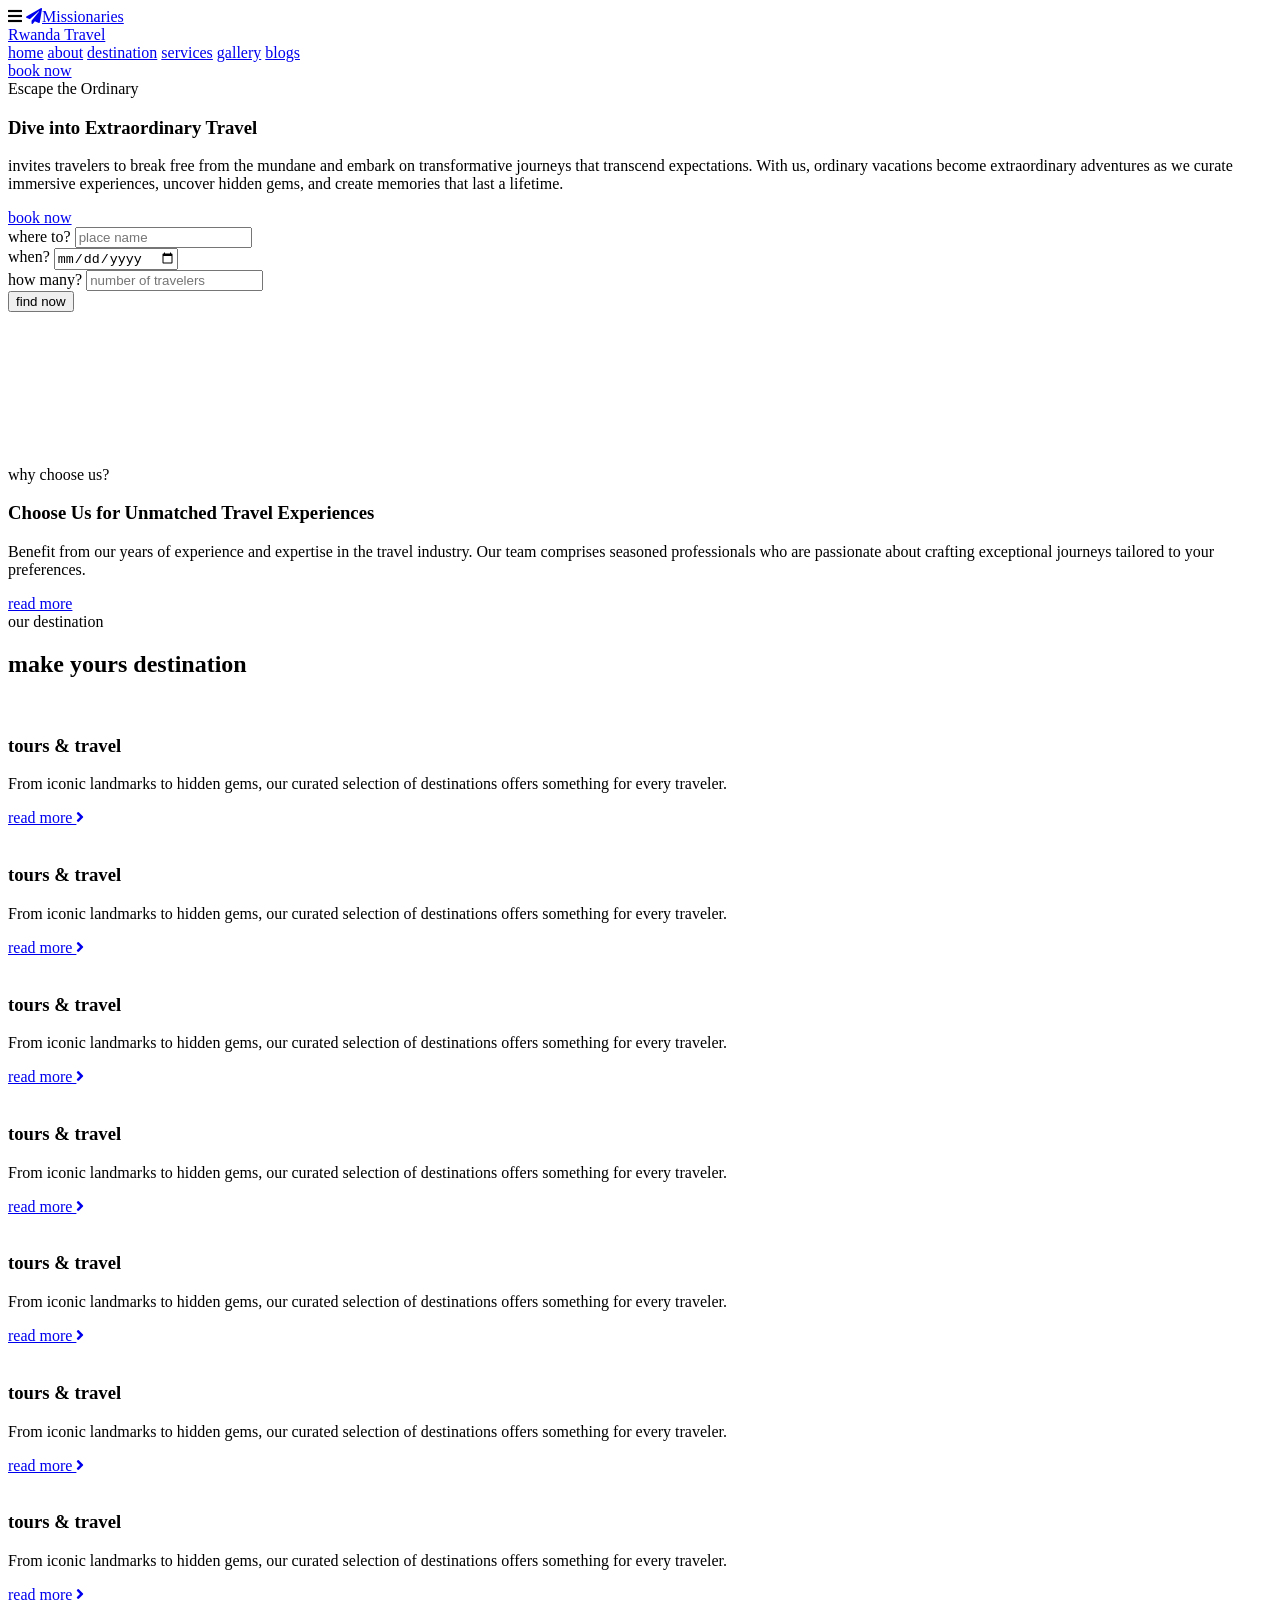
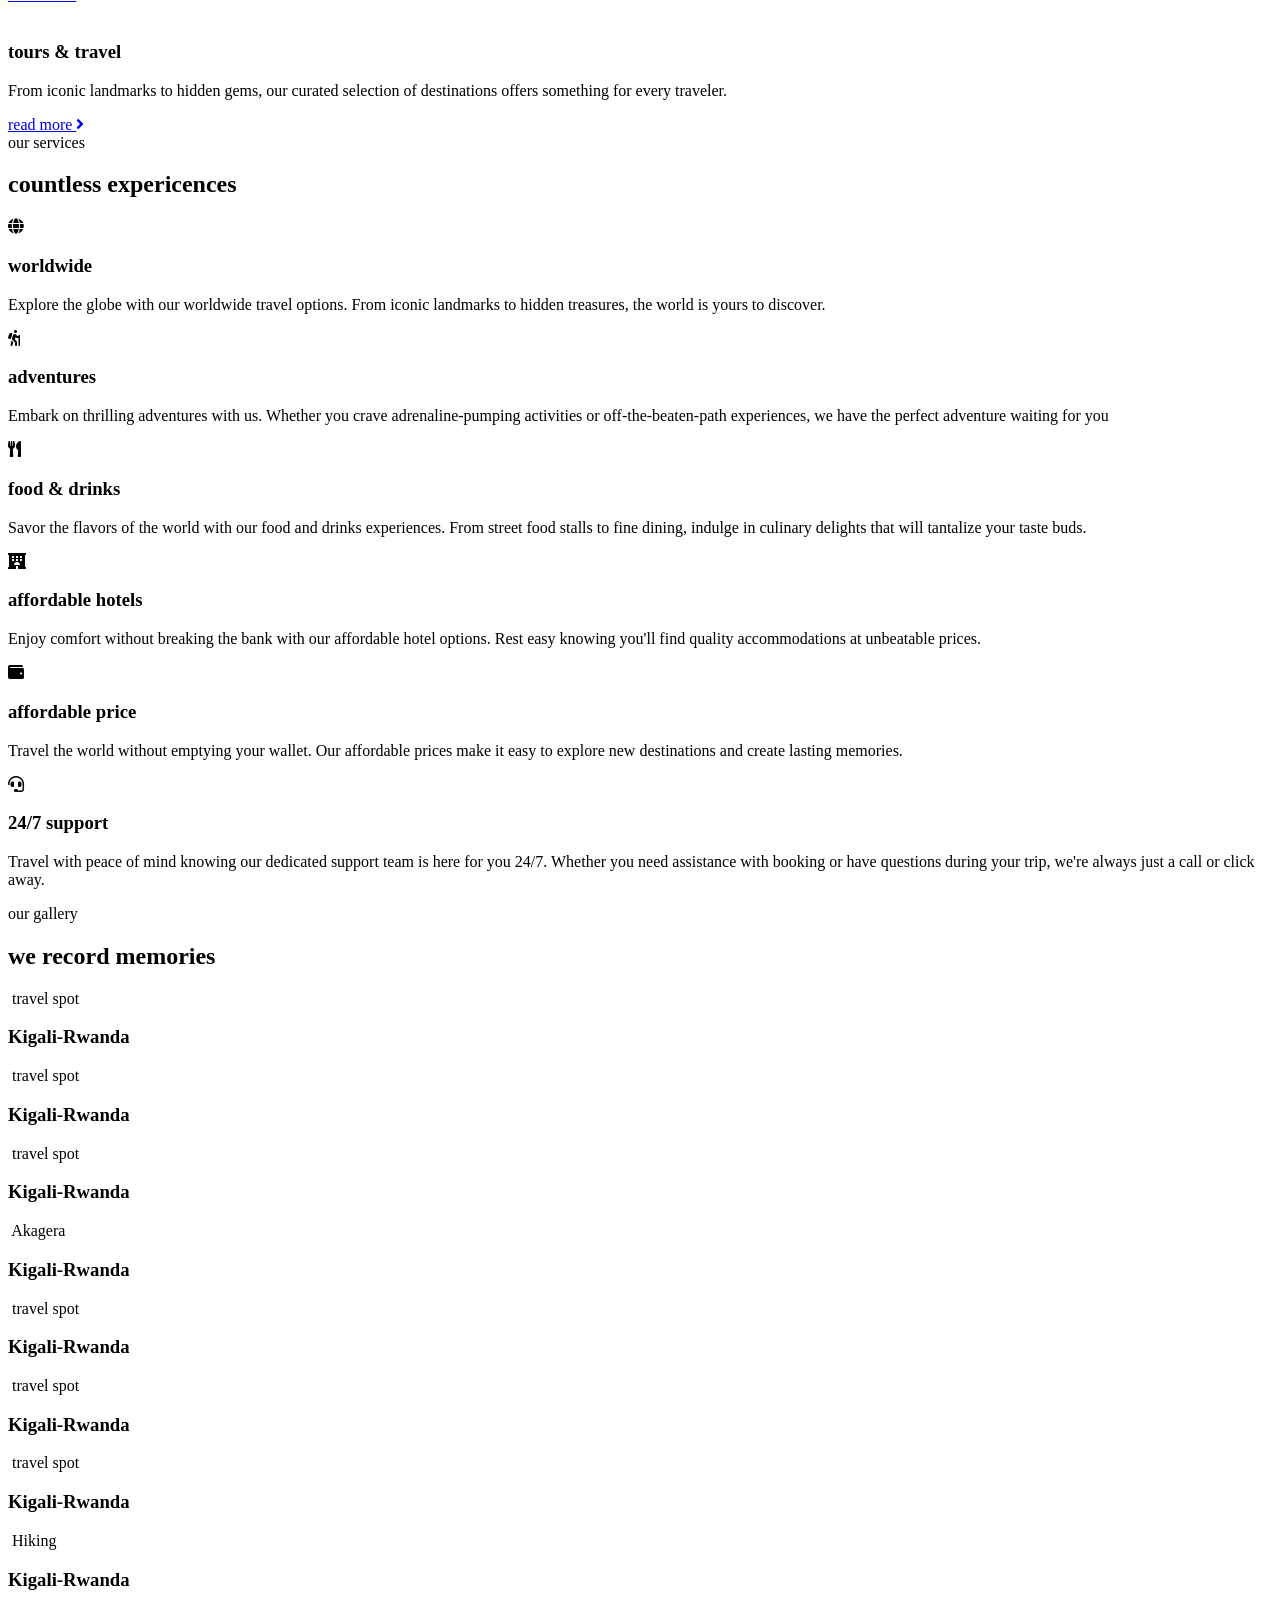
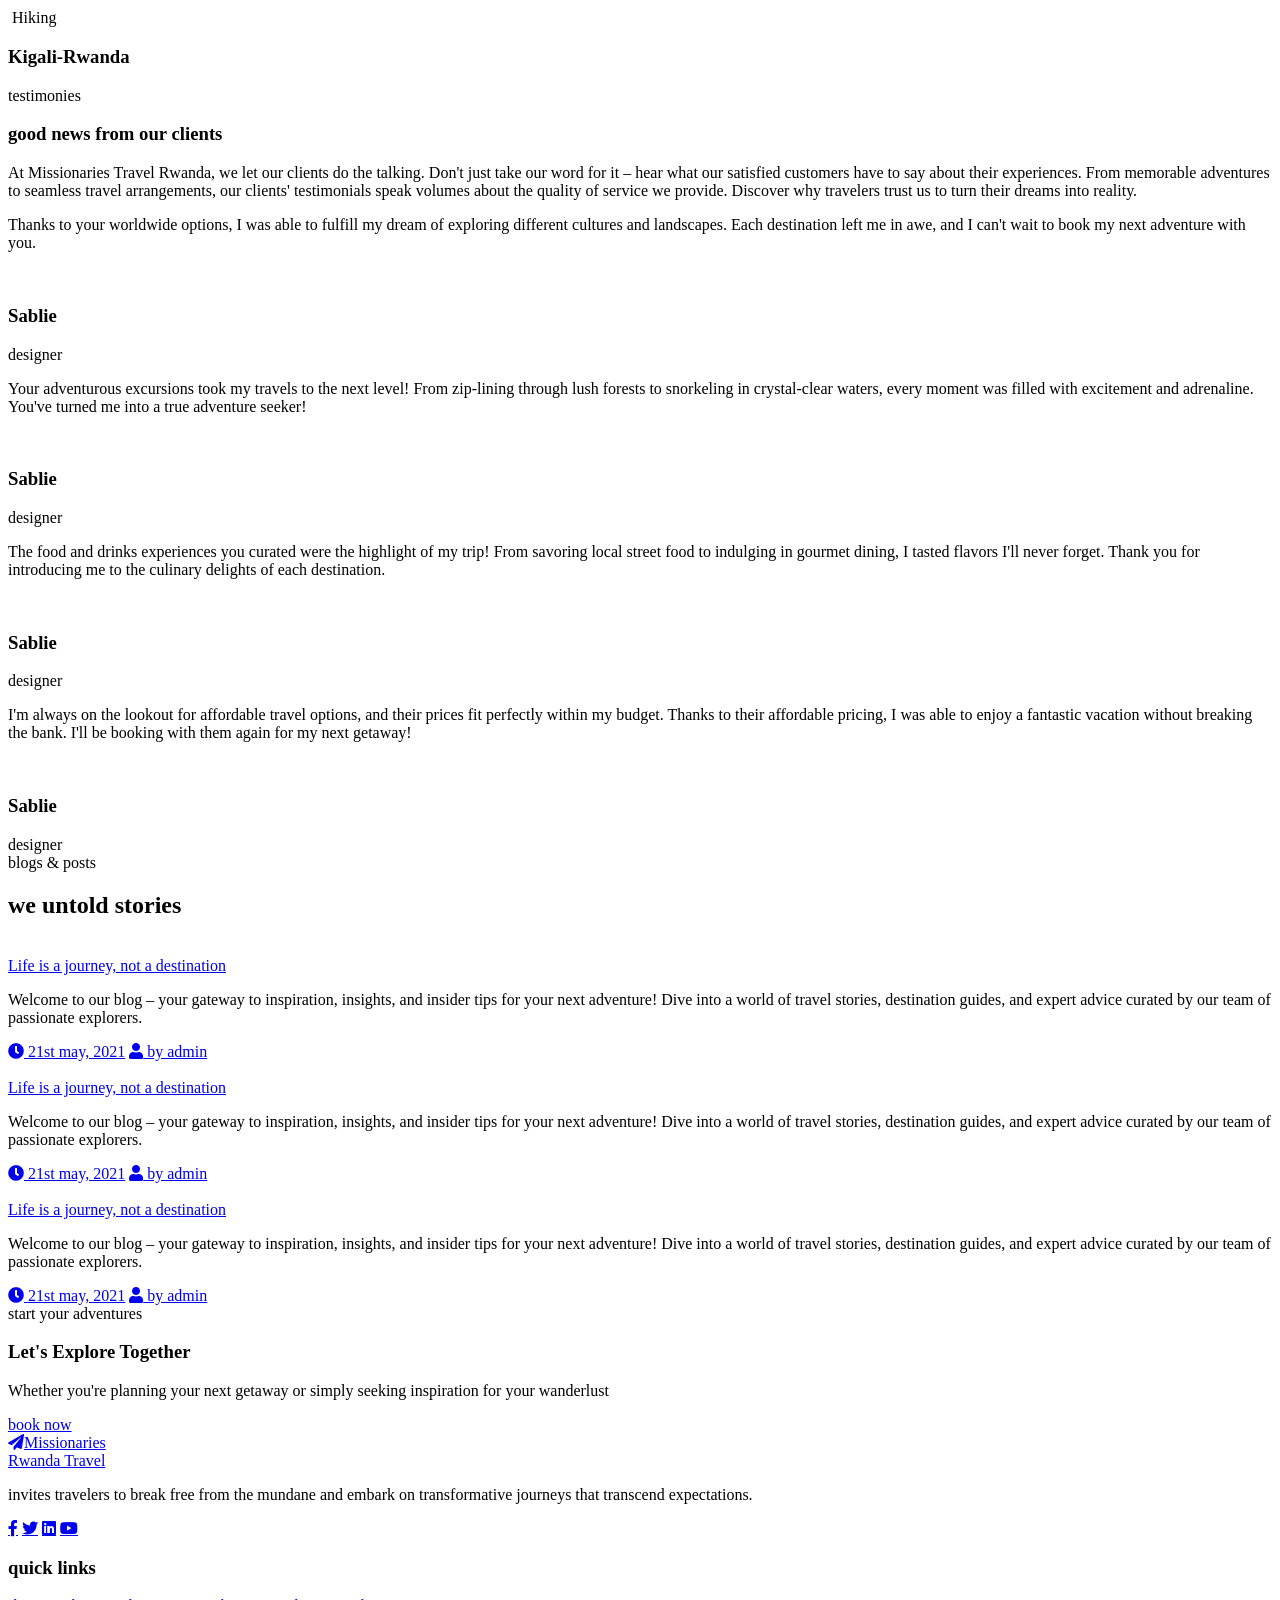
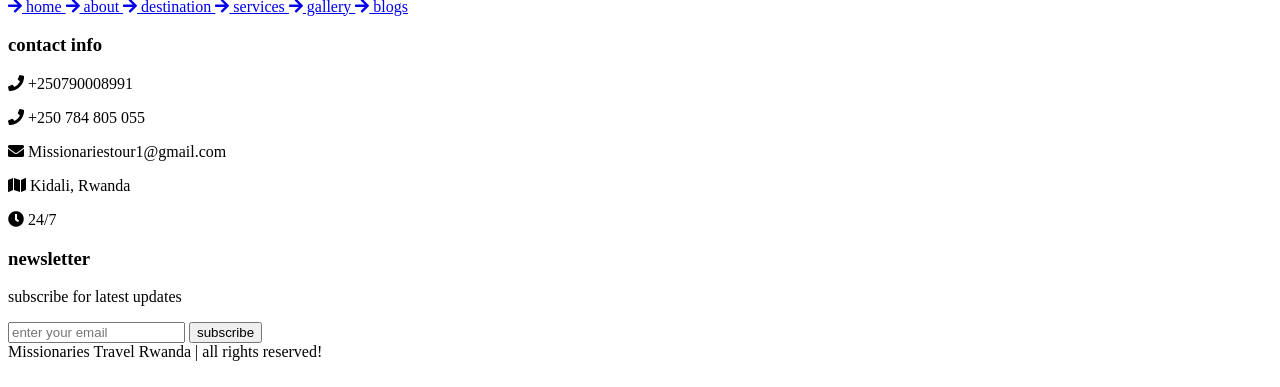
==== index.html @ 82dc8fea "Add files via upload" ====
<!DOCTYPE html>
<html lang="en">
<head>
    <meta charset="UTF-8">
    <meta http-equiv="X-UA-Compatible" content="IE=edge">
    <meta name="viewport" content="width=device-width, initial-scale=1.0">
    <title>Missionaries Travel Rwanda</title>

    <!-- font awesome cdn link  -->
    <link rel="stylesheet" href="https://cdnjs.cloudflare.com/ajax/libs/font-awesome/5.15.4/css/all.min.css">

    <!-- custom css file link  -->
    <link rel="stylesheet" href="css/style.css">

    <link rel="stylesheet" href="https://cdnjs.cloudflare.com/ajax/libs/aos/2.3.4/aos.css">

    <!-- custom js file link  -->
    <script src="js/script.js" defer></script>

</head>
<body>
    
<!-- header section starts  -->

<header class="header">

    <div id="menu-btn" class="fas fa-bars"></div>

    <a data-aos="zoom-in-left" data-aos-delay="150" href="#" class="logo"> <i class="fas fa-paper-plane"></i>Missionaries <br>  Rwanda Travel </br></a>

    <nav class="navbar">
        <a data-aos="zoom-in-left" data-aos-delay="300" href="#home">home</a>
        <a data-aos="zoom-in-left" data-aos-delay="450" href="#about">about</a>
        <a data-aos="zoom-in-left" data-aos-delay="600" href="#destination">destination</a>
        <a data-aos="zoom-in-left" data-aos-delay="750" href="#services">services</a>
        <a data-aos="zoom-in-left" data-aos-delay="900" href="#gallery">gallery</a>
        <a data-aos="zoom-in-left" data-aos-delay="1150" href="#blogs">blogs</a>
    </nav>

    <a data-aos="zoom-in-left" data-aos-delay="1300" href="#book-form" class="btn">book now</a>

</header>

<!-- header section ends -->

<!-- home section starts  -->

<section class="home" id="home">

    <div class="content">
        <span data-aos="fade-up" data-aos-delay="150">Escape the Ordinary</span>
        <h3 data-aos="fade-up" data-aos-delay="300">Dive into Extraordinary Travel</h3>
        <p data-aos="fade-up" data-aos-delay="450">invites travelers to break free from the mundane and embark on transformative journeys that transcend expectations. With us, ordinary vacations become extraordinary adventures as we curate immersive experiences, uncover hidden gems, and create memories that last a lifetime.</p>
        <a data-aos="fade-up" data-aos-delay="600" href="#" class="btn">book now</a>
    </div>

</section>

<!-- home section ends -->

<!-- booking form section starts  -->

<section class="book-form" id="book-form">

    <form action="">
        <div data-aos="zoom-in" data-aos-delay="150" class="inputBox">
            <span>where to?</span>
            <input type="text" placeholder="place name" value="">
        </div>
        <div data-aos="zoom-in" data-aos-delay="300" class="inputBox">
            <span>when?</span>
            <input type="date" value="">
        </div>
        <div data-aos="zoom-in" data-aos-delay="450" class="inputBox">
            <span>how many?</span>
            <input type="number" placeholder="number of travelers" value="">
        </div>
        <input data-aos="zoom-in" data-aos-delay="600" type="submit" value="find now" class="btn">
    </form>

</section>

<!-- booking form section ends -->

<!-- about section starts  -->

<section class="about" id="about">

    <div class="video-container" data-aos="fade-right" data-aos-delay="300">
        <video src="images/about-vid-1.mp4" muted autoplay loop class="video"></video>
        <div class="controls">
            <span class="control-btn" data-src="images/about-vid-1.mp4"></span>
            <span class="control-btn" data-src="images/about-vid-2.mp4"></span>
            <span class="control-btn" data-src="images/about-vid-3.mp4"></span>
        </div>
    </div>

    <div class="content" data-aos="fade-left" data-aos-delay="600">
        <span>why choose us?</span>
        <h3>Choose Us for Unmatched Travel Experiences</h3>
        <p>Benefit from our years of experience and expertise in the travel industry. Our team comprises seasoned professionals who are passionate about crafting exceptional journeys tailored to your preferences.</p>
        <a href="#" class="btn">read more</a>
    </div>

</section>

<!-- about section ends -->

<!-- destination section starts  -->

<section class="destination" id="destination">

    <div class="heading">
        <span>our destination</span>
        <h1>make yours destination</h1>
    </div>

    <div class="box-container">

        <div class="box" data-aos="fade-up" data-aos-delay="150">
            <div class="image">
                <img src="images/des-1.jpg" alt="">
            </div>
            <div class="content">
                <h3>tours & travel</h3>
                <p>From iconic landmarks to hidden gems, our curated selection of destinations offers something for every traveler.</p>
                <a href="#">read more <i class="fas fa-angle-right"></i></a>
            </div>
        </div>

        <div class="box" data-aos="fade-up" data-aos-delay="300">
            <div class="image">
                <img src="images/des-2.jpg" alt="">
            </div>
            <div class="content">
                <h3>tours & travel</h3>
                <p>From iconic landmarks to hidden gems, our curated selection of destinations offers something for every traveler.</p>
                <a href="#">read more <i class="fas fa-angle-right"></i></a>
            </div>
        </div>

        <div class="box" data-aos="fade-up" data-aos-delay="450">
            <div class="image">
                <img src="images/des-3.jpg" alt="">
            </div>
            <div class="content">
                <h3>tours & travel</h3>
                <p>From iconic landmarks to hidden gems, our curated selection of destinations offers something for every traveler.</p>
                <a href="#">read more <i class="fas fa-angle-right"></i></a>
            </div>
        </div>

        <div class="box" data-aos="fade-up" data-aos-delay="600">
            <div class="image">
                <img src="images/des-4.jpg" alt="">
            </div>
            <div class="content">
                <h3>tours & travel</h3>
                <p>From iconic landmarks to hidden gems, our curated selection of destinations offers something for every traveler.</p>
                <a href="#">read more <i class="fas fa-angle-right"></i></a>
            </div>
        </div>

        <div class="box" data-aos="fade-up" data-aos-delay="750">
            <div class="image">
                <img src="images/des-5.jpg" alt="">
            </div>
            <div class="content">
                <h3>tours & travel</h3>
                <p>From iconic landmarks to hidden gems, our curated selection of destinations offers something for every traveler.</p>
                <a href="#">read more <i class="fas fa-angle-right"></i></a>
            </div>
        </div>

        <div class="box" data-aos="fade-up" data-aos-delay="900">
            <div class="image">
                <img src="images/des-6.jpg" alt="">
            </div>
            <div class="content">
                <h3>tours & travel</h3>
                <p>From iconic landmarks to hidden gems, our curated selection of destinations offers something for every traveler.</p>
                <a href="#">read more <i class="fas fa-angle-right"></i></a>
            </div>
        </div>

        <div class="box" data-aos="fade-up" data-aos-delay="1150">
            <div class="image">
                <img src="images/des-7.jpg" alt="">
            </div>
            <div class="content">
                <h3>tours & travel</h3>
                <p>From iconic landmarks to hidden gems, our curated selection of destinations offers something for every traveler.</p>
                <a href="#">read more <i class="fas fa-angle-right"></i></a>
            </div>
        </div>

        <div class="box" data-aos="fade-up" data-aos-delay="1300">
            <div class="image">
                <img src="images/des-8.jpg" alt="">
            </div>
            <div class="content">
                <h3>tours & travel</h3>
                <p>From iconic landmarks to hidden gems, our curated selection of destinations offers something for every traveler.</p>
                <a href="#">read more <i class="fas fa-angle-right"></i></a>
            </div>
        </div>

    </div>

</section>

<!-- destination section ends -->

<!-- services section starts  -->

<section class="services" id="services">

    <div class="heading">
        <span>our services</span>
        <h1>countless expericences</h1>
    </div>

    <div class="box-container">

        <div class="box" data-aos="zoom-in-up" data-aos-delay="150">
            <i class="fas fa-globe"></i>
            <h3>worldwide</h3>
            <p>Explore the globe with our worldwide travel options. From iconic landmarks to hidden treasures, the world is yours to discover.</p>
        </div>

        <div class="box" data-aos="zoom-in-up" data-aos-delay="300">
            <i class="fas fa-hiking"></i>
            <h3>adventures</h3>
            <p>Embark on thrilling adventures with us. Whether you crave adrenaline-pumping activities or off-the-beaten-path experiences, we have the perfect adventure waiting for you</p>
        </div>

        <div class="box" data-aos="zoom-in-up" data-aos-delay="450">
            <i class="fas fa-utensils"></i>
            <h3>food & drinks</h3>
            <p>Savor the flavors of the world with our food and drinks experiences. From street food stalls to fine dining, indulge in culinary delights that will tantalize your taste buds.</p>
        </div>

        <div class="box" data-aos="zoom-in-up" data-aos-delay="600">
            <i class="fas fa-hotel"></i>
            <h3>affordable hotels</h3>
            <p>Enjoy comfort without breaking the bank with our affordable hotel options. Rest easy knowing you'll find quality accommodations at unbeatable prices.</p>
        </div>

        <div class="box" data-aos="zoom-in-up" data-aos-delay="750">
            <i class="fas fa-wallet"></i>
            <h3>affordable price</h3>
            <p>Travel the world without emptying your wallet. Our affordable prices make it easy to explore new destinations and create lasting memories.</p>
        </div>

        <div class="box" data-aos="zoom-in-up" data-aos-delay="900">
            <i class="fas fa-headset"></i>
            <h3>24/7 support</h3>
            <p>Travel with peace of mind knowing our dedicated support team is here for you 24/7. Whether you need assistance with booking or have questions during your trip, we're always just a call or click away.</p>
        </div>

    </div>

</section>

<!-- services section ends -->

<!-- gallery section starts  -->

<section class="gallery" id="gallery">

    <div class="heading">
        <span>our gallery</span>
        <h1>we record memories</h1>
    </div>
    
    <div class="box-container">

        <div class="box" data-aos="zoom-in-up" data-aos-delay="150">
            <img src="images/gallery-img-1.jpg" alt="">
            <span>travel spot</span>
            <h3>Kigali-Rwanda</h3>
        </div>

        <div class="box" data-aos="zoom-in-up" data-aos-delay="300">
            <img src="images/gallery-img-2.jpg" alt="">
            <span>travel spot</span>
            <h3>Kigali-Rwanda</h3>
        </div>

        <div class="box" data-aos="zoom-in-up" data-aos-delay="450">
            <img src="images/gallery-img-3.jpg" alt="">
            <span>travel spot</span>
            <h3>Kigali-Rwanda</h3>
        </div>

        <div class="box" data-aos="zoom-in-up" data-aos-delay="150">
            <img src="images/gallery-img-4.jpg" alt="">
            <span>Akagera</span>
            <h3>Kigali-Rwanda</h3>
        </div>

        <div class="box" data-aos="zoom-in-up" data-aos-delay="300">
            <img src="images/gallery-img-5.jpg" alt="">
            <span>travel spot</span>
            <h3>Kigali-Rwanda</h3>
        </div>

        <div class="box" data-aos="zoom-in-up" data-aos-delay="450">
            <img src="images/gallery-img-6.jpg" alt="">
            <span>travel spot</span>
            <h3>Kigali-Rwanda</h3>
        </div>

        <div class="box" data-aos="zoom-in-up" data-aos-delay="150">
            <img src="images/gallery-img-7.jpg" alt="">
            <span>travel spot</span>
            <h3>Kigali-Rwanda</h3>
        </div>

        <div class="box" data-aos="zoom-in-up" data-aos-delay="300">
            <img src="images/gallery-img-8.jpg" alt="">
            <span>Hiking</span>
            <h3>Kigali-Rwanda</h3>
        </div>

        <div class="box" data-aos="zoom-in-up" data-aos-delay="450">
            <img src="images/gallery-img-9.jpg" alt="">
            <span>Hiking</span>
            <h3>Kigali-Rwanda</h3>
        </div>

    </div>

</section>

<!-- gallery section ends -->

<!-- review section starts  -->

<section class="review">

    <div class="content" data-aos="fade-right" data-aos-delay="300">
        <span>testimonies</span>
        <h3>good news from our clients</h3>
        <p>At Missionaries Travel Rwanda, we let our clients do the talking. Don't just take our word for it – hear what our satisfied customers have to say about their experiences. From memorable adventures to seamless travel arrangements, our clients' testimonials speak volumes about the quality of service we provide. Discover why travelers trust us to turn their dreams into reality.</p>
    </div>

    <div class="box-container" data-aos="fade-left" data-aos-delay="600">

        <div class="box">
            <p>Thanks to your worldwide options, I was able to fulfill my dream of exploring different cultures and landscapes. Each destination left me in awe, and I can't wait to book my next adventure with you.</p>
            <div class="user">
                <img src="images/pic-1.png" alt="">
                <div class="info">
                    <h3>Sablie</h3>
                    <span>designer</span>
                </div>
            </div>
        </div>
        <div class="box">
            <p>Your adventurous excursions took my travels to the next level! From zip-lining through lush forests to snorkeling in crystal-clear waters, every moment was filled with excitement and adrenaline. You've turned me into a true adventure seeker!</p>
            <div class="user">
                <img src="images/pic-2.png" alt="">
                <div class="info">
                    <h3>Sablie</h3>
                    <span>designer</span>
                </div>
            </div>
        </div>
        <div class="box">
            <p>The food and drinks experiences you curated were the highlight of my trip! From savoring local street food to indulging in gourmet dining, I tasted flavors I'll never forget. Thank you for introducing me to the culinary delights of each destination.</p>
            <div class="user">
                <img src="images/pic-3.png" alt="">
                <div class="info">
                    <h3>Sablie</h3>
                    <span>designer</span>
                </div>
            </div>
        </div>
        <div class="box">
            <p>I'm always on the lookout for affordable travel options, and their prices fit perfectly within my budget. Thanks to their affordable pricing, I was able to enjoy a fantastic vacation without breaking the bank. I'll be booking with them again for my next getaway!</p>
            <div class="user">
                <img src="images/pic-4.png" alt="">
                <div class="info">
                    <h3>Sablie</h3>
                    <span>designer</span>
                </div>
            </div>
        </div>

    </div>

</section>

<!-- review section ends -->

<!-- blogs section starts  -->

<section class="blogs" id="blogs">

    <div class="heading">
        <span>blogs & posts</span>
        <h1>we untold stories</h1>
    </div>

    <div class="box-container">

        <div class="box" data-aos="fade-up" data-aos-delay="150">
            <div class="image">
                <img src="images/blog-1.jpg" alt="">
            </div>
            <div class="content">
                <a href="#" class="link">Life is a journey, not a destination</a>
                <p>Welcome to our blog – your gateway to inspiration, insights, and insider tips for your next adventure! Dive into a world of travel stories, destination guides, and expert advice curated by our team of passionate explorers.</p>
                <div class="icon">
                    <a href="#"><i class="fas fa-clock"></i> 21st may, 2021</a>
                    <a href="#"><i class="fas fa-user"></i> by admin</a>
                </div>
            </div>
        </div>

        <div class="box" data-aos="fade-up" data-aos-delay="300">
            <div class="image">
                <img src="images/blog-2.jpg" alt="">
            </div>
            <div class="content">
                <a href="#" class="link">Life is a journey, not a destination</a>
                <p>Welcome to our blog – your gateway to inspiration, insights, and insider tips for your next adventure! Dive into a world of travel stories, destination guides, and expert advice curated by our team of passionate explorers.</p>
                <div class="icon">
                    <a href="#"><i class="fas fa-clock"></i> 21st may, 2021</a>
                    <a href="#"><i class="fas fa-user"></i> by admin</a>
                </div>
            </div>
        </div>

        <div class="box" data-aos="fade-up" data-aos-delay="450">
            <div class="image">
                <img src="images/blog-3.jpg" alt="">
            </div>
            <div class="content">
                <a href="#" class="link">Life is a journey, not a destination</a>
                <p>Welcome to our blog – your gateway to inspiration, insights, and insider tips for your next adventure! Dive into a world of travel stories, destination guides, and expert advice curated by our team of passionate explorers.</p>
                <div class="icon">
                    <a href="#"><i class="fas fa-clock"></i> 21st may, 2021</a>
                    <a href="#"><i class="fas fa-user"></i> by admin</a>
                </div>
            </div>
        </div>

    </div>

</section>

<!-- blogs section ends -->

<!-- banner section starts  -->

<div class="banner">

    <div class="content" data-aos="zoom-in-up" data-aos-delay="300">
        <span>start your adventures</span>
        <h3>Let's Explore Together</h3>
        <p>Whether you're planning your next getaway or simply seeking inspiration for your wanderlust</p>
        <a href="#book-form" class="btn">book now</a>
    </div>

</div>

<!-- banner section ends -->

<!-- footer section starts  -->

<section class="footer">

    <div class="box-container">

        <div class="box" data-aos="fade-up" data-aos-delay="150">
            
            <a href="index.html" class="logo"> <i class="fas fa-paper-plane"></i>Missionaries <br>  Rwanda Travel </br> </a>
            <p>invites travelers to break free from the mundane and embark on transformative journeys that transcend expectations.</p>
            <div class="share">
                <a href="https://www.facebook.com/FreeWebsiteCode/" class="fab fa-facebook-f"></a>
                <a href="https://twitter.com/freewebsitecode" class="fab fa-twitter"></a>
                <a href="https://www.linkedin.com/in/freewebsitecode/" class="fab fa-linkedin"></a>
                <a href="https://www.youtube.com/FreeWebsiteCode/videos" class="fab fa-youtube"></a>
            </div>
        </div>

        <div class="box" data-aos="fade-up" data-aos-delay="300">
            <h3>quick links</h3>
            <a href="#home" class="links"> <i class="fas fa-arrow-right"></i> home </a>
            <a href="#about" class="links"> <i class="fas fa-arrow-right"></i> about </a>
            <a href="#destination" class="links"> <i class="fas fa-arrow-right"></i> destination </a>
            <a href="#services" class="links"> <i class="fas fa-arrow-right"></i> services </a>
            <a href="#gallery" class="links"> <i class="fas fa-arrow-right"></i> gallery </a>
            <a href="#blogs" class="links"> <i class="fas fa-arrow-right"></i> blogs </a>
        </div>

        <div class="box" data-aos="fade-up" data-aos-delay="450">
            <h3>contact info</h3>
            <p> <i class="fas fa-phone"></i> +250790008991 </p>
            <p> <i class="fas fa-phone"></i> +250 784 805 055 </p>
            <p> <i class="fas fa-envelope"></i>  Missionariestour1@gmail.com </p>
            <p> <i class="fas fa-map"></i> Kidali, Rwanda  </p>
            <p> <i class="fas fa-clock"></i> 24/7  </p>
        </div>

        <div class="box" data-aos="fade-up" data-aos-delay="600">
            <h3>newsletter</h3>
            <p>subscribe for latest updates</p>
            <form action="">
                <input type="email" name="" placeholder="enter your email" class="email" id="">
                <input type="submit" value="subscribe" class="btn">
            </form>
        </div>

    </div>

</section>

<div class="credit">Missionaries Travel Rwanda</a></span> | all rights reserved! <br><br></div>

<!-- footer section ends -->



<script src="https://cdnjs.cloudflare.com/ajax/libs/aos/2.3.4/aos.js"></script>

<script>

    AOS.init({
        duration: 800,
        offset:150,
    });

</script>

</body>
</html>
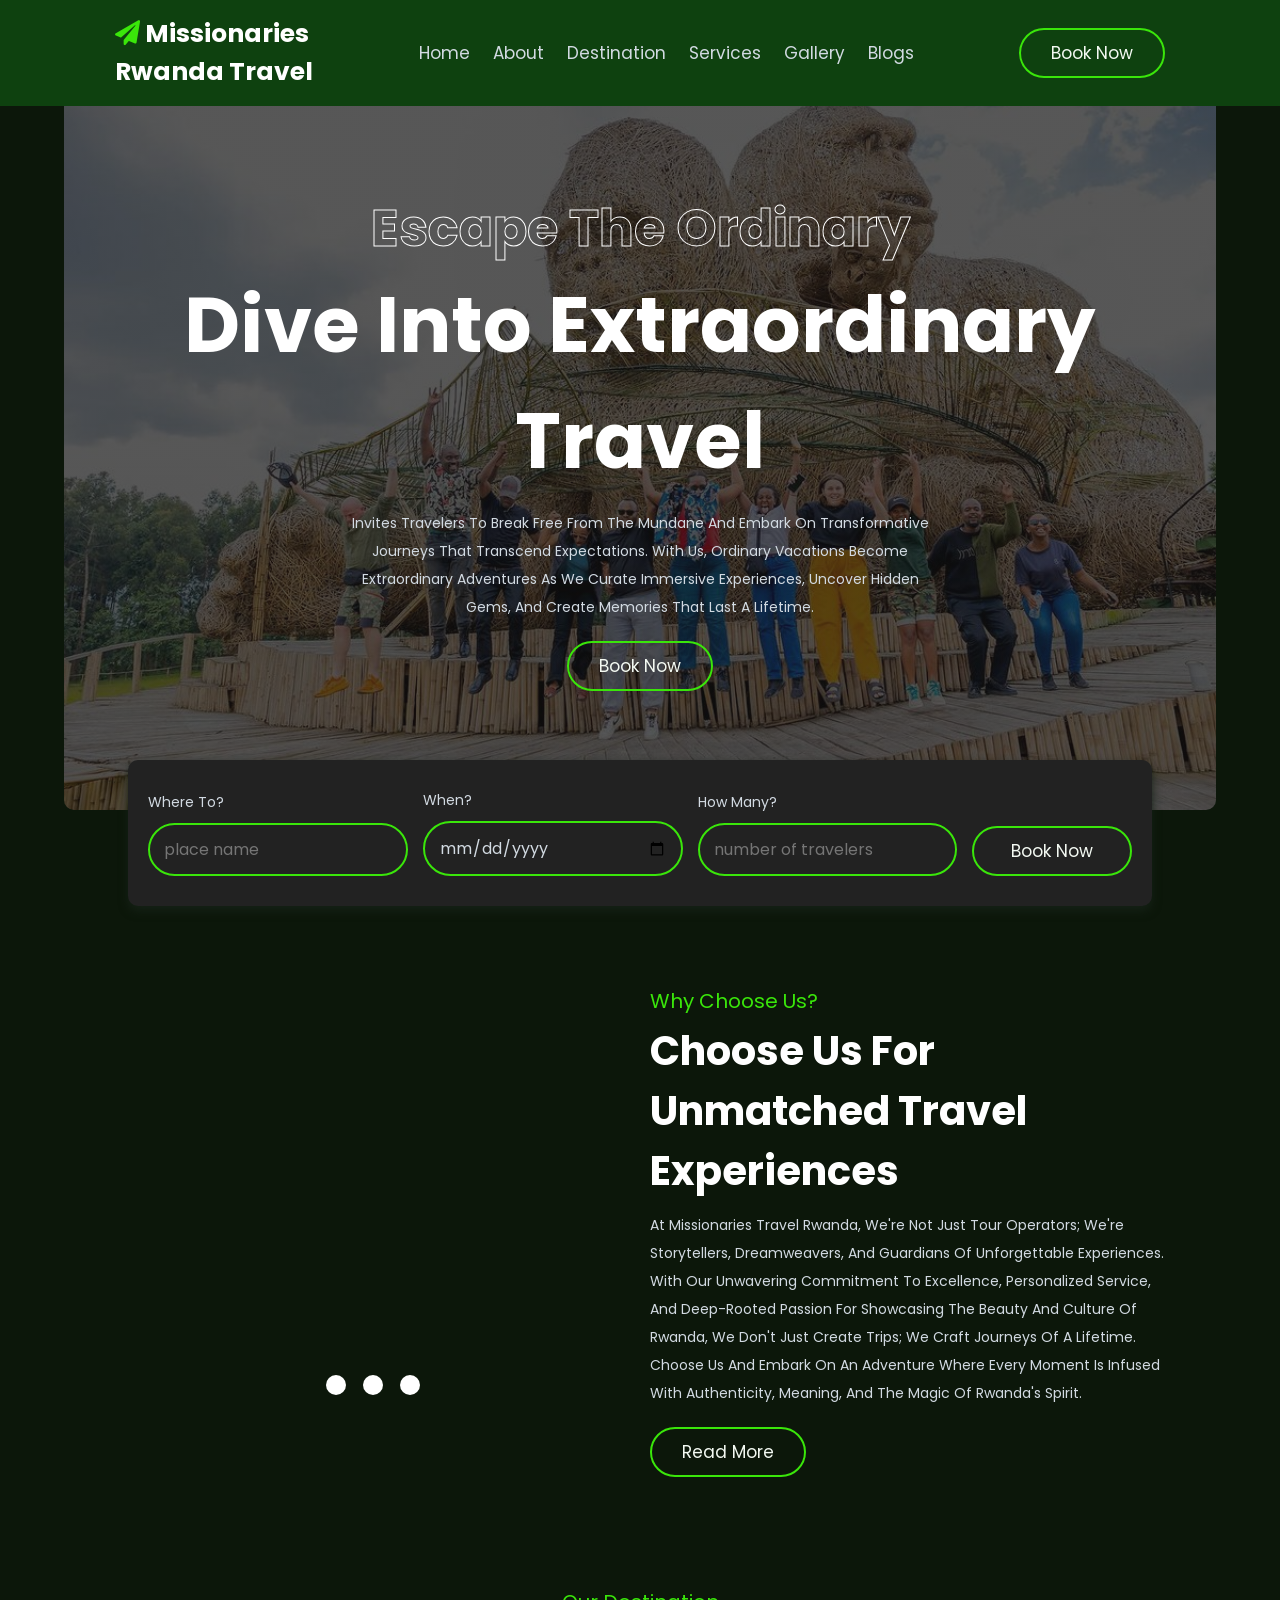
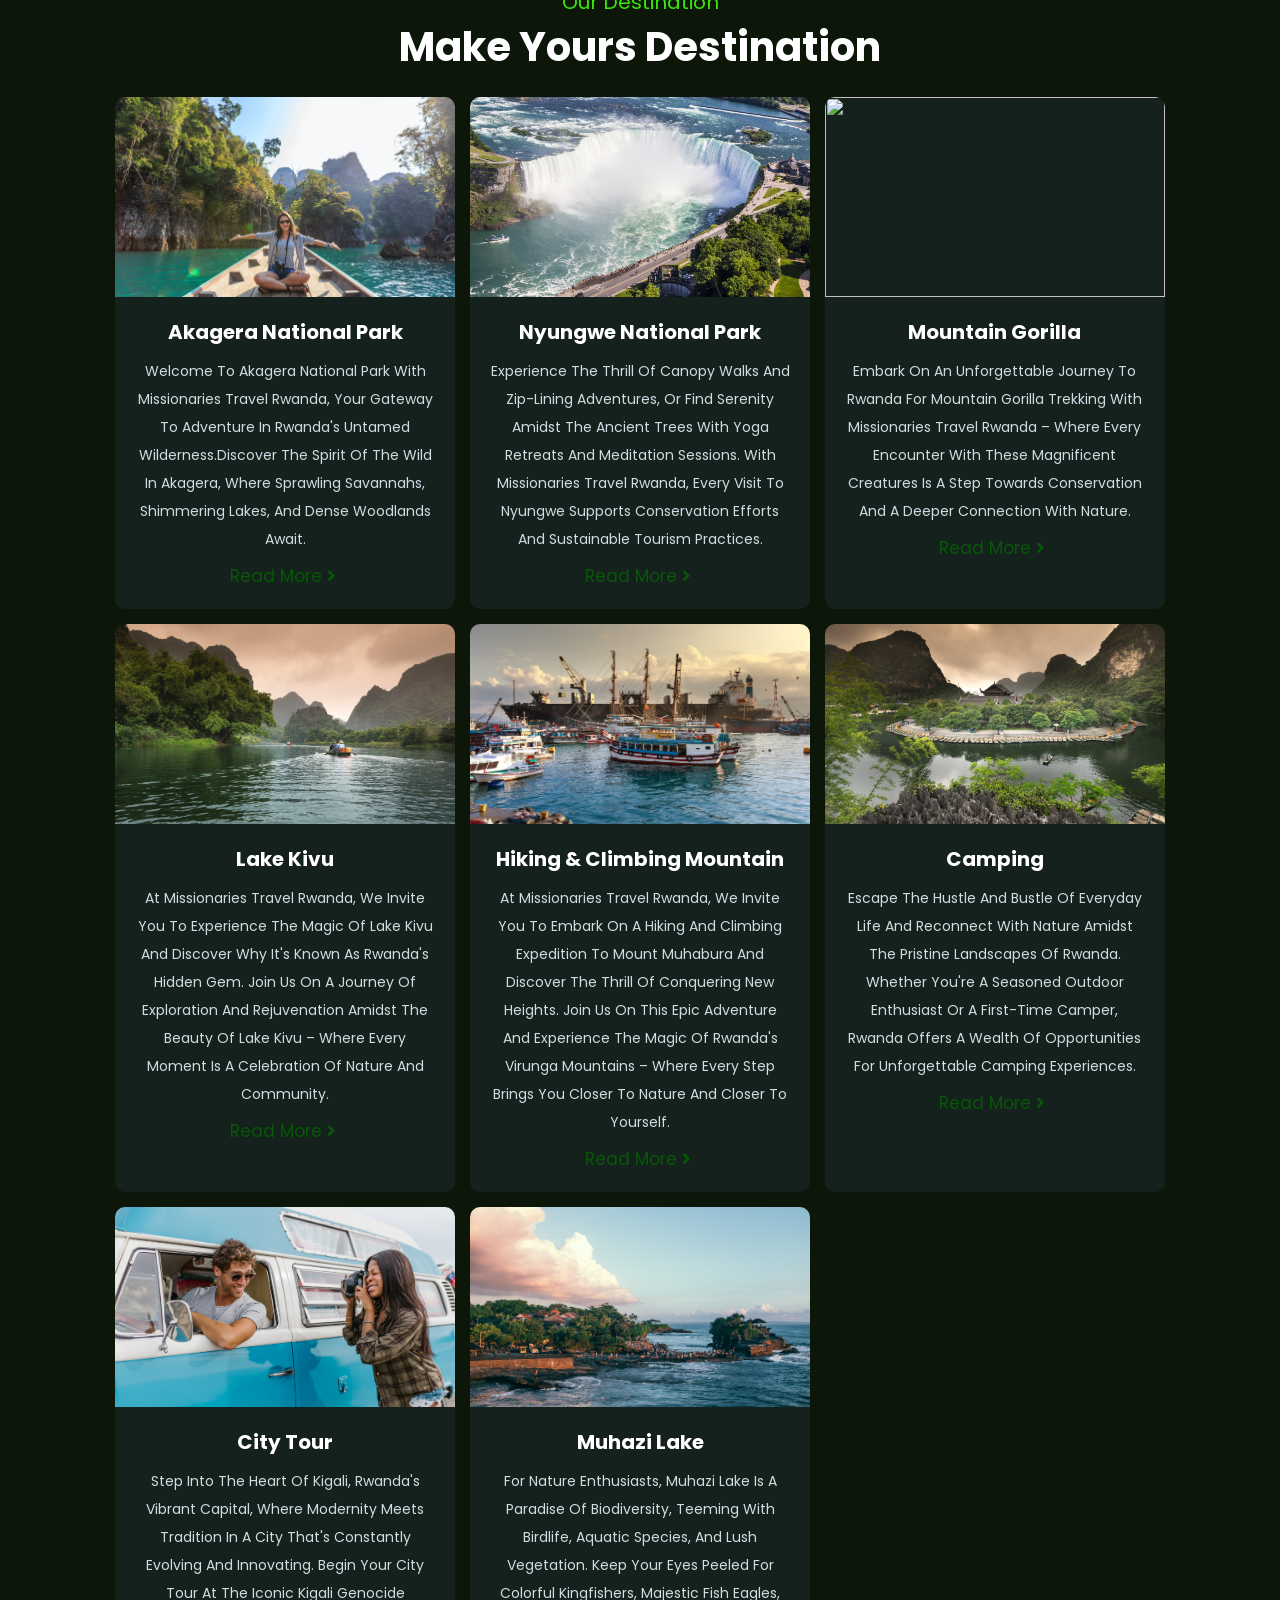
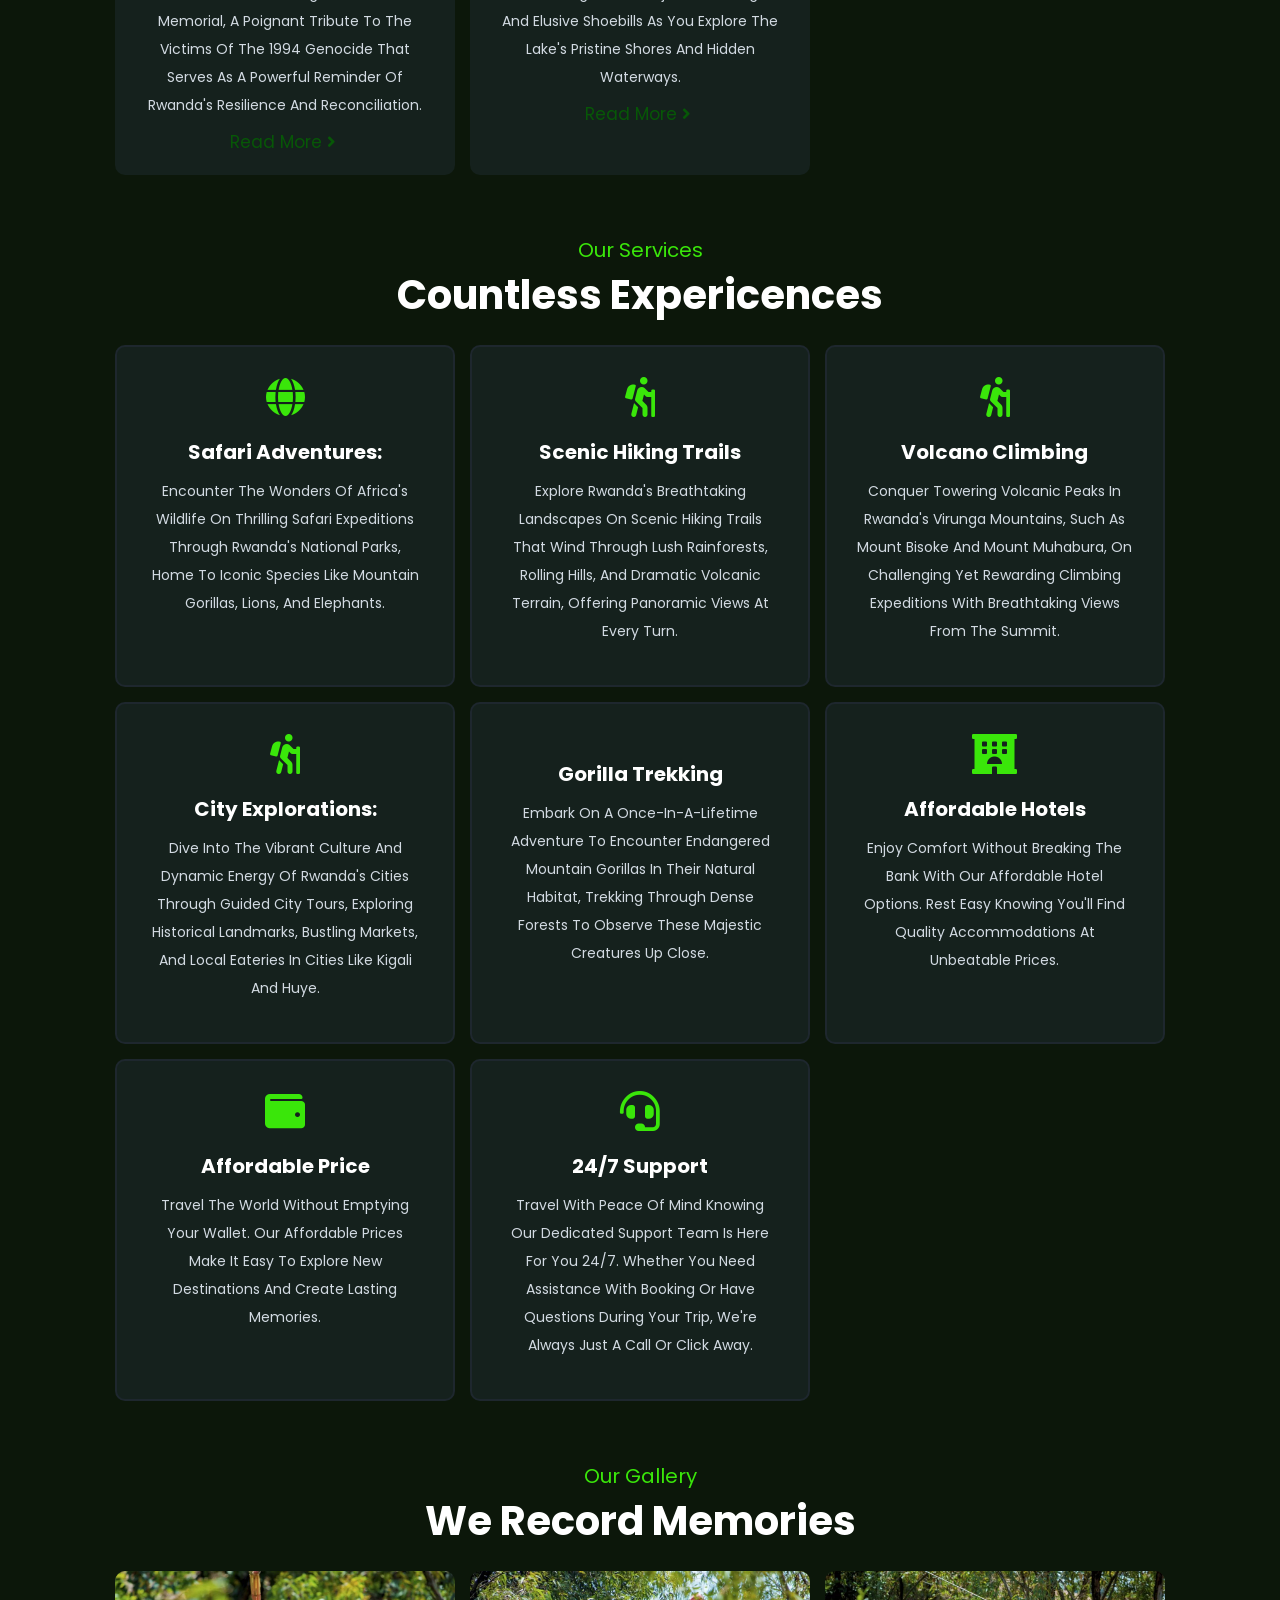
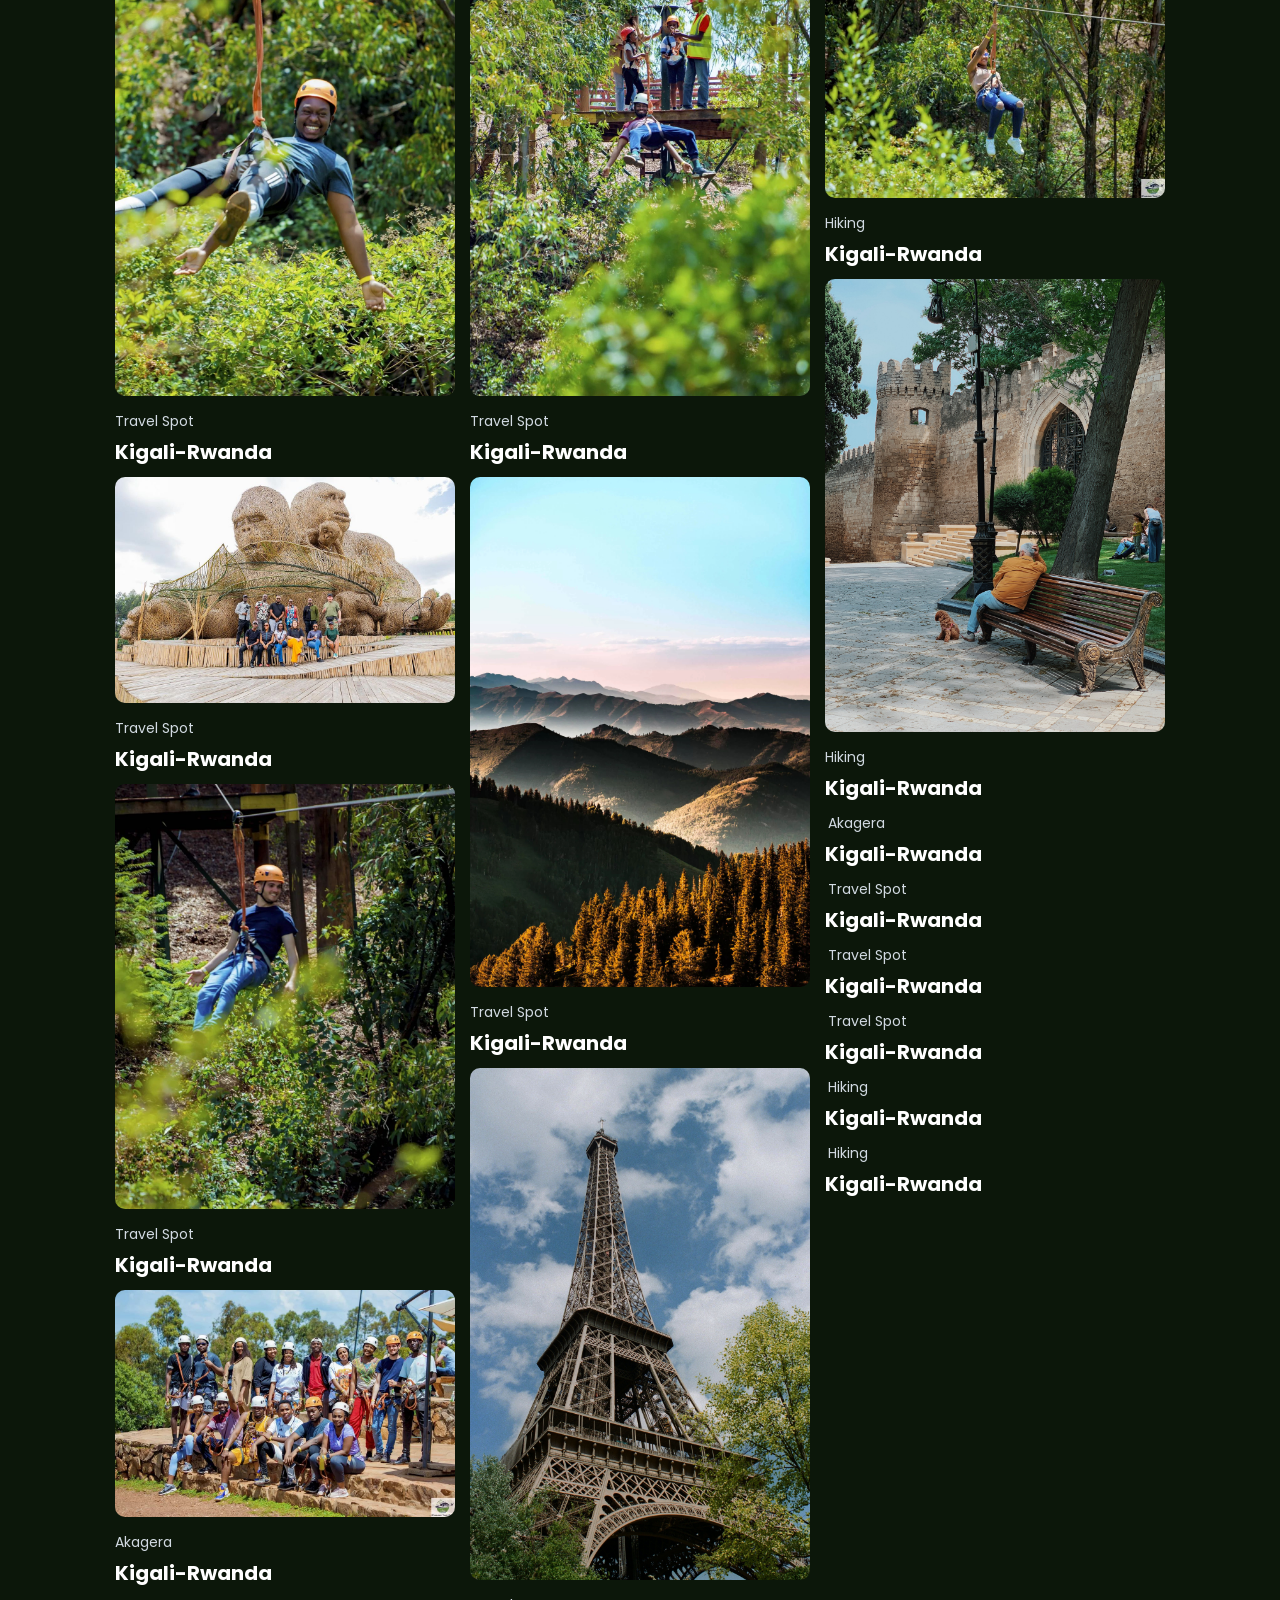
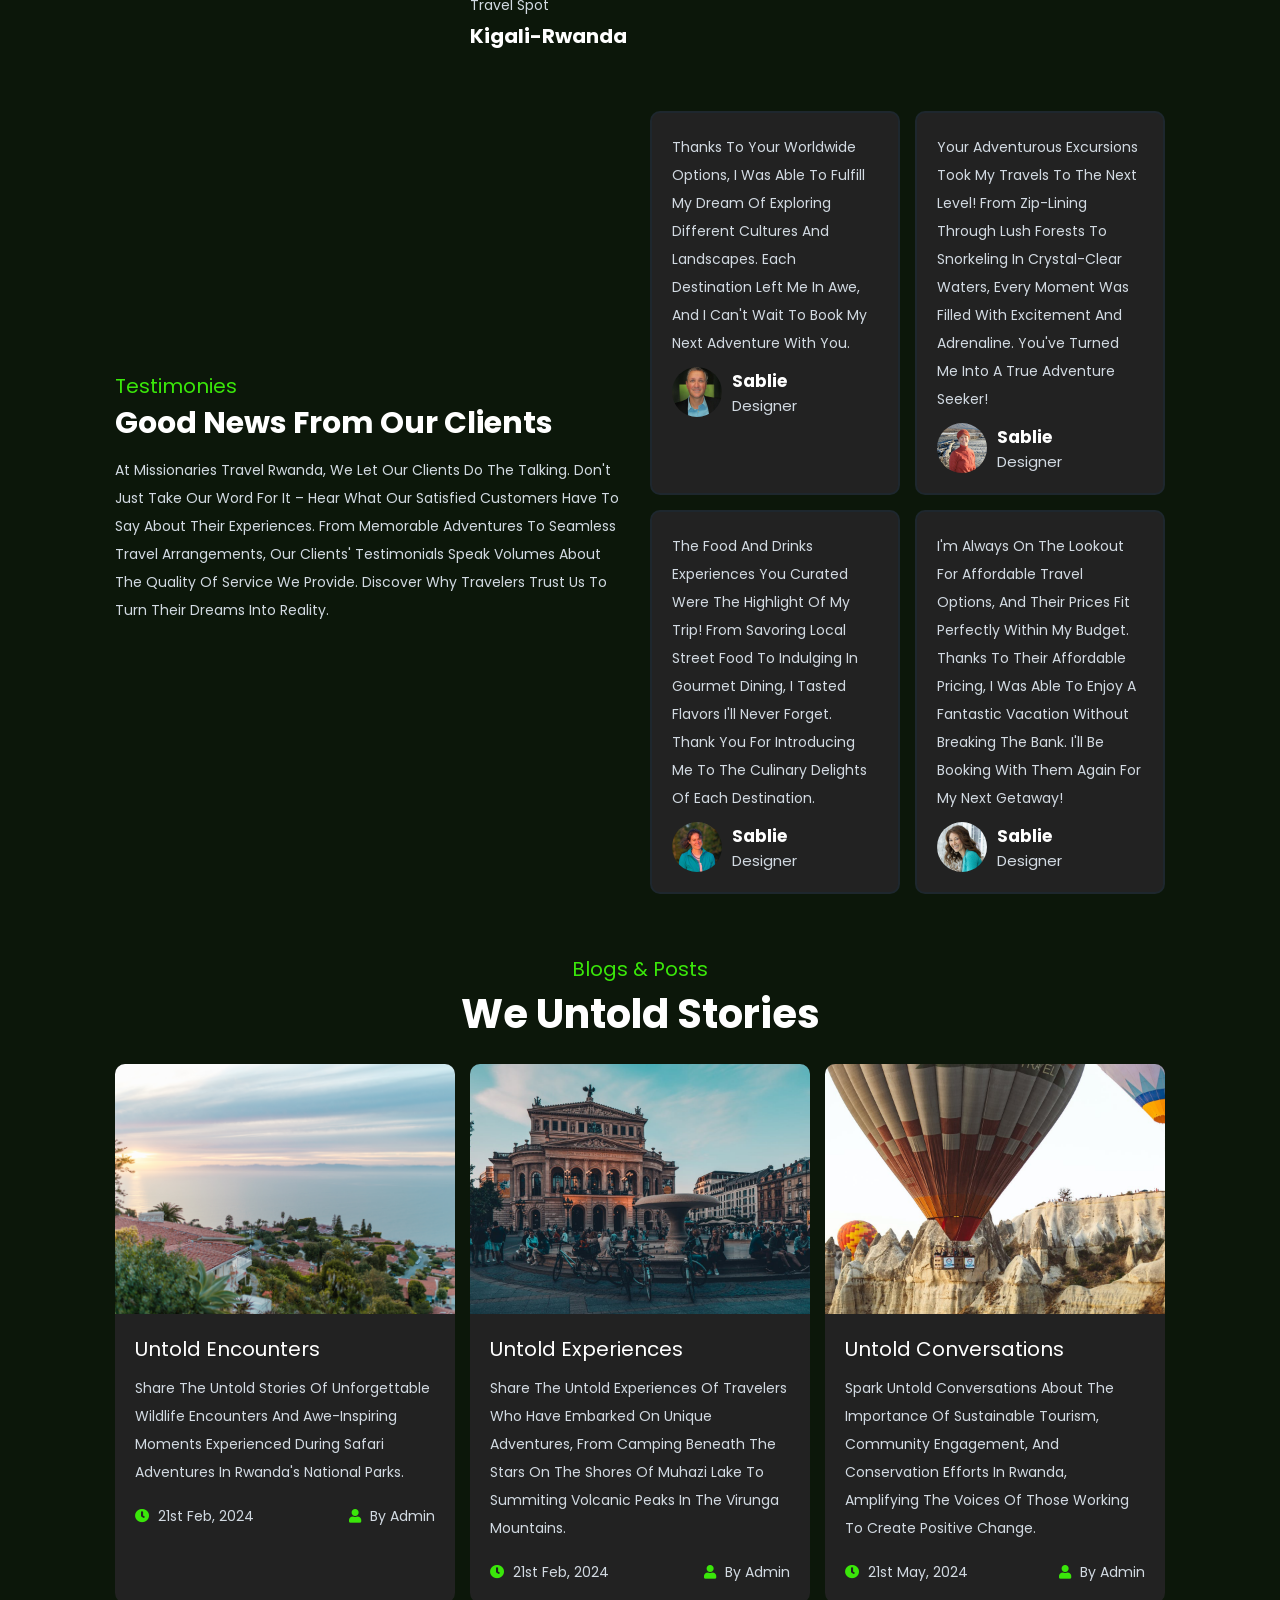
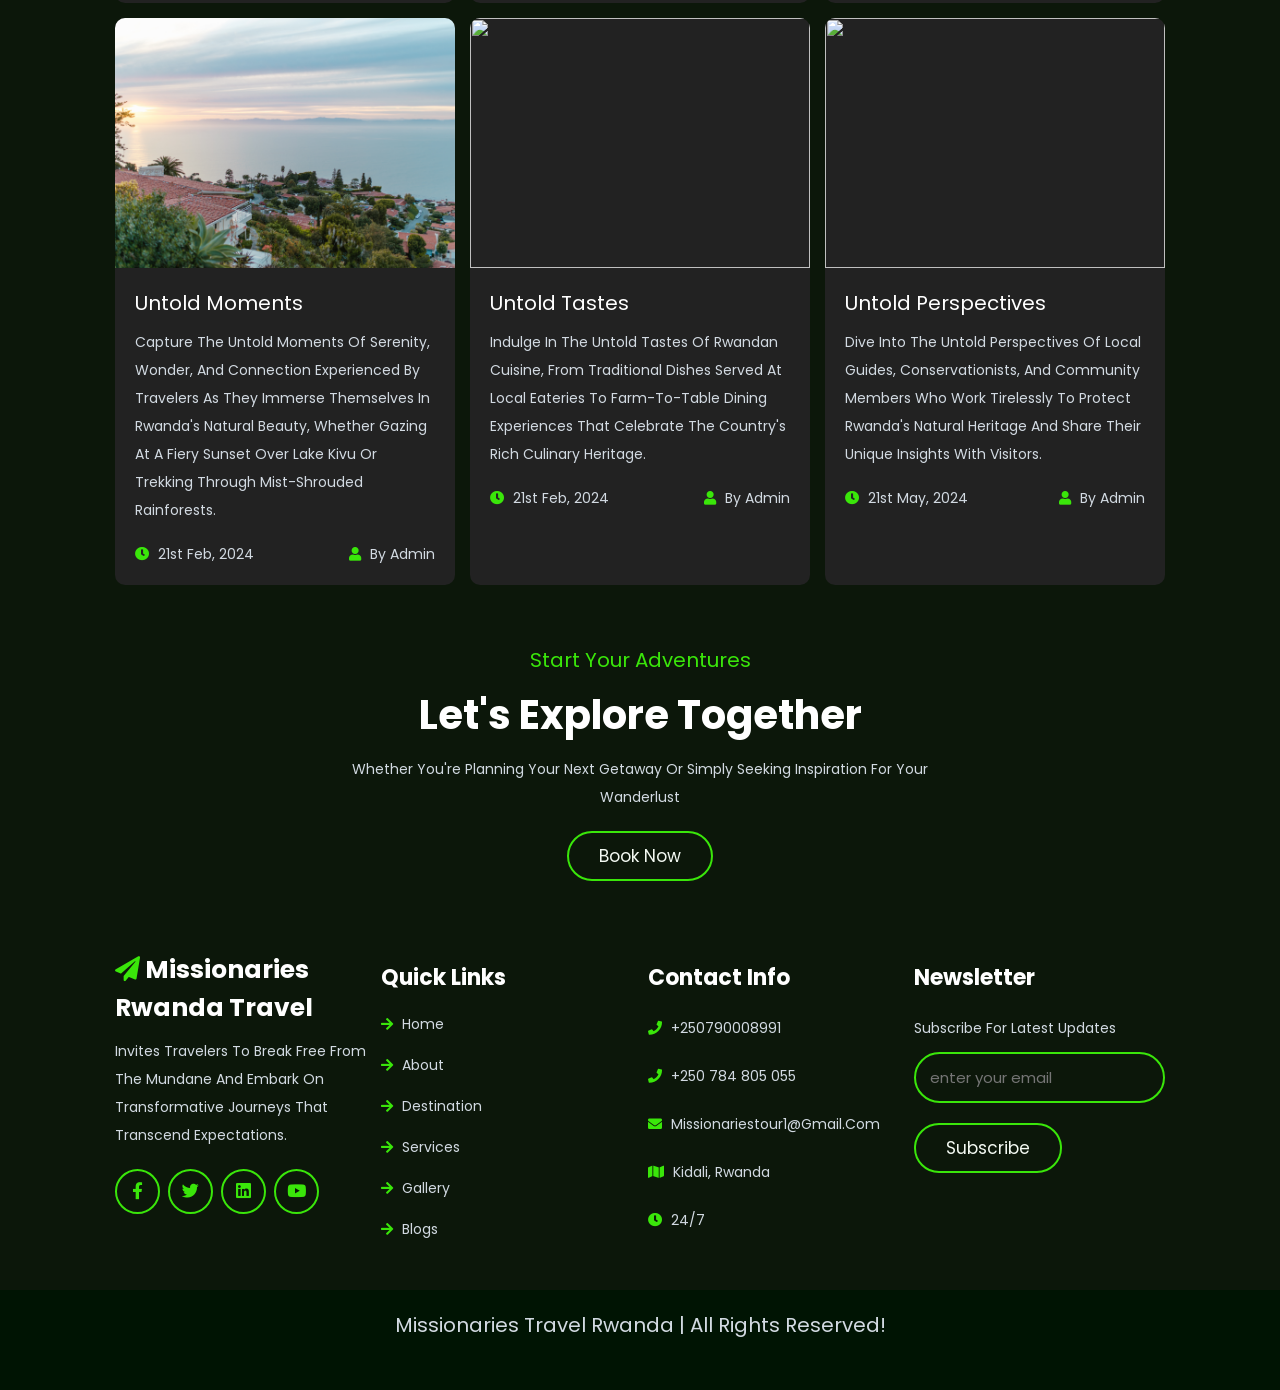
==== commit d2207a2f: "Add files via upload" ====
--- a/index.html
+++ b/index.html
@@ -75,7 +75,7 @@
             <span>how many?</span>
             <input type="number" placeholder="number of travelers" value="">
         </div>
-        <input data-aos="zoom-in" data-aos-delay="600" type="submit" value="find now" class="btn">
+        <input data-aos="zoom-in" data-aos-delay="600" type="submit" value="Book now" class="btn">
     </form>
 
 </section>
@@ -98,7 +98,7 @@
     <div class="content" data-aos="fade-left" data-aos-delay="600">
         <span>why choose us?</span>
         <h3>Choose Us for Unmatched Travel Experiences</h3>
-        <p>Benefit from our years of experience and expertise in the travel industry. Our team comprises seasoned professionals who are passionate about crafting exceptional journeys tailored to your preferences.</p>
+        <p>At Missionaries Travel Rwanda, we're not just tour operators; we're storytellers, dreamweavers, and guardians of unforgettable experiences. With our unwavering commitment to excellence, personalized service, and deep-rooted passion for showcasing the beauty and culture of Rwanda, we don't just create trips; we craft journeys of a lifetime. Choose us and embark on an adventure where every moment is infused with authenticity, meaning, and the magic of Rwanda's spirit.</p>
         <a href="#" class="btn">read more</a>
     </div>
 
@@ -122,8 +122,8 @@
                 <img src="images/des-1.jpg" alt="">
             </div>
             <div class="content">
-                <h3>tours & travel</h3>
-                <p>From iconic landmarks to hidden gems, our curated selection of destinations offers something for every traveler.</p>
+                <h3>Akagera National Park</h3>
+                <p>Welcome to Akagera National Park with Missionaries Travel Rwanda, your gateway to adventure in Rwanda's untamed wilderness.Discover the spirit of the wild in Akagera, where sprawling savannahs, shimmering lakes, and dense woodlands await. </p>
                 <a href="#">read more <i class="fas fa-angle-right"></i></a>
             </div>
         </div>
@@ -133,19 +133,19 @@
                 <img src="images/des-2.jpg" alt="">
             </div>
             <div class="content">
-                <h3>tours & travel</h3>
-                <p>From iconic landmarks to hidden gems, our curated selection of destinations offers something for every traveler.</p>
+                <h3>Nyungwe National Park</h3>
+                <p>Experience the thrill of canopy walks and zip-lining adventures, or find serenity amidst the ancient trees with yoga retreats and meditation sessions. With Missionaries Travel Rwanda, every visit to Nyungwe supports conservation efforts and sustainable tourism practices.</p>
                 <a href="#">read more <i class="fas fa-angle-right"></i></a>
             </div>
         </div>
 
         <div class="box" data-aos="fade-up" data-aos-delay="450">
             <div class="image">
-                <img src="images/des-3.jpg" alt="">
-            </div>
-            <div class="content">
-                <h3>tours & travel</h3>
-                <p>From iconic landmarks to hidden gems, our curated selection of destinations offers something for every traveler.</p>
+                <img src="images/des-3.png" alt="">
+            </div>
+            <div class="content">
+                <h3>Mountain Gorilla</h3>
+                <p>Embark on an unforgettable journey to Rwanda for mountain gorilla trekking with Missionaries Travel Rwanda – where every encounter with these magnificent creatures is a step towards conservation and a deeper connection with nature.</p>
                 <a href="#">read more <i class="fas fa-angle-right"></i></a>
             </div>
         </div>
@@ -155,8 +155,8 @@
                 <img src="images/des-4.jpg" alt="">
             </div>
             <div class="content">
-                <h3>tours & travel</h3>
-                <p>From iconic landmarks to hidden gems, our curated selection of destinations offers something for every traveler.</p>
+                <h3>Lake Kivu</h3>
+                <p>At Missionaries Travel Rwanda, we invite you to experience the magic of Lake Kivu and discover why it's known as Rwanda's hidden gem. Join us on a journey of exploration and rejuvenation amidst the beauty of Lake Kivu – where every moment is a celebration of nature and community.</p>
                 <a href="#">read more <i class="fas fa-angle-right"></i></a>
             </div>
         </div>
@@ -166,8 +166,8 @@
                 <img src="images/des-5.jpg" alt="">
             </div>
             <div class="content">
-                <h3>tours & travel</h3>
-                <p>From iconic landmarks to hidden gems, our curated selection of destinations offers something for every traveler.</p>
+                <h3>Hiking & Climbing Mountain</h3>
+                <p>At Missionaries Travel Rwanda, we invite you to embark on a hiking and climbing expedition to Mount Muhabura and discover the thrill of conquering new heights. Join us on this epic adventure and experience the magic of Rwanda's Virunga Mountains – where every step brings you closer to nature and closer to yourself.</p>
                 <a href="#">read more <i class="fas fa-angle-right"></i></a>
             </div>
         </div>
@@ -177,8 +177,8 @@
                 <img src="images/des-6.jpg" alt="">
             </div>
             <div class="content">
-                <h3>tours & travel</h3>
-                <p>From iconic landmarks to hidden gems, our curated selection of destinations offers something for every traveler.</p>
+                <h3>Camping</h3>
+                <p>Escape the hustle and bustle of everyday life and reconnect with nature amidst the pristine landscapes of Rwanda. Whether you're a seasoned outdoor enthusiast or a first-time camper, Rwanda offers a wealth of opportunities for unforgettable camping experiences.</p>
                 <a href="#">read more <i class="fas fa-angle-right"></i></a>
             </div>
         </div>
@@ -188,8 +188,8 @@
                 <img src="images/des-7.jpg" alt="">
             </div>
             <div class="content">
-                <h3>tours & travel</h3>
-                <p>From iconic landmarks to hidden gems, our curated selection of destinations offers something for every traveler.</p>
+                <h3>City tour</h3>
+                <p>Step into the heart of Kigali, Rwanda's vibrant capital, where modernity meets tradition in a city that's constantly evolving and innovating. Begin your city tour at the iconic Kigali Genocide Memorial, a poignant tribute to the victims of the 1994 genocide that serves as a powerful reminder of Rwanda's resilience and reconciliation.</p>
                 <a href="#">read more <i class="fas fa-angle-right"></i></a>
             </div>
         </div>
@@ -199,8 +199,8 @@
                 <img src="images/des-8.jpg" alt="">
             </div>
             <div class="content">
-                <h3>tours & travel</h3>
-                <p>From iconic landmarks to hidden gems, our curated selection of destinations offers something for every traveler.</p>
+                <h3>Muhazi Lake</h3>
+                <p>For nature enthusiasts, Muhazi Lake is a paradise of biodiversity, teeming with birdlife, aquatic species, and lush vegetation. Keep your eyes peeled for colorful kingfishers, majestic fish eagles, and elusive shoebills as you explore the lake's pristine shores and hidden waterways.</p>
                 <a href="#">read more <i class="fas fa-angle-right"></i></a>
             </div>
         </div>
@@ -224,20 +224,33 @@
 
         <div class="box" data-aos="zoom-in-up" data-aos-delay="150">
             <i class="fas fa-globe"></i>
-            <h3>worldwide</h3>
-            <p>Explore the globe with our worldwide travel options. From iconic landmarks to hidden treasures, the world is yours to discover.</p>
+            <h3>Safari Adventures:</h3>
+            <p>Encounter the wonders of Africa's wildlife on thrilling safari expeditions through Rwanda's national parks, home to iconic species like mountain gorillas, lions, and elephants.</p>
         </div>
 
         <div class="box" data-aos="zoom-in-up" data-aos-delay="300">
             <i class="fas fa-hiking"></i>
-            <h3>adventures</h3>
-            <p>Embark on thrilling adventures with us. Whether you crave adrenaline-pumping activities or off-the-beaten-path experiences, we have the perfect adventure waiting for you</p>
+            <h3>Scenic Hiking Trails</h3>
+            <p>Explore Rwanda's breathtaking landscapes on scenic hiking trails that wind through lush rainforests, rolling hills, and dramatic volcanic terrain, offering panoramic views at every turn.</p>
+        </div>
+
+        <div class="box" data-aos="zoom-in-up" data-aos-delay="300">
+            <i class="fas fa-hiking"></i>
+            <h3>Volcano Climbing</h3>
+            <p>Conquer towering volcanic peaks in Rwanda's Virunga Mountains, such as Mount Bisoke and Mount Muhabura, on challenging yet rewarding climbing expeditions with breathtaking views from the summit.
+            </p>
+        </div>
+
+        <div class="box" data-aos="zoom-in-up" data-aos-delay="300">
+            <i class="fas fa-hiking"></i>
+            <h3>City Explorations:</h3>
+            <p>Dive into the vibrant culture and dynamic energy of Rwanda's cities through guided city tours, exploring historical landmarks, bustling markets, and local eateries in cities like Kigali and Huye.</p>
         </div>
 
         <div class="box" data-aos="zoom-in-up" data-aos-delay="450">
-            <i class="fas fa-utensils"></i>
-            <h3>food & drinks</h3>
-            <p>Savor the flavors of the world with our food and drinks experiences. From street food stalls to fine dining, indulge in culinary delights that will tantalize your taste buds.</p>
+            <i class="fas fa-animal"></i>
+            <h3>Gorilla Trekking</h3>
+            <p>Embark on a once-in-a-lifetime adventure to encounter endangered mountain gorillas in their natural habitat, trekking through dense forests to observe these majestic creatures up close.</p>
         </div>
 
         <div class="box" data-aos="zoom-in-up" data-aos-delay="600">
@@ -325,6 +338,42 @@
 
         <div class="box" data-aos="zoom-in-up" data-aos-delay="450">
             <img src="images/gallery-img-9.jpg" alt="">
+            <span>Hiking</span>
+            <h3>Kigali-Rwanda</h3>
+        </div>
+
+        <div class="box" data-aos="zoom-in-up" data-aos-delay="150">
+            <img src="images/gallery-img-10.jpg" alt="">
+            <span>Akagera</span>
+            <h3>Kigali-Rwanda</h3>
+        </div>
+
+        <div class="box" data-aos="zoom-in-up" data-aos-delay="300">
+            <img src="images/gallery-img-11.jpg" alt="">
+            <span>travel spot</span>
+            <h3>Kigali-Rwanda</h3>
+        </div>
+
+        <div class="box" data-aos="zoom-in-up" data-aos-delay="450">
+            <img src="images/gallery-img-12.jpg" alt="">
+            <span>travel spot</span>
+            <h3>Kigali-Rwanda</h3>
+        </div>
+
+        <div class="box" data-aos="zoom-in-up" data-aos-delay="150">
+            <img src="images/gallery-img-13.jpg" alt="">
+            <span>travel spot</span>
+            <h3>Kigali-Rwanda</h3>
+        </div>
+
+        <div class="box" data-aos="zoom-in-up" data-aos-delay="300">
+            <img src="images/gallery-img-14.jpg" alt="">
+            <span>Hiking</span>
+            <h3>Kigali-Rwanda</h3>
+        </div>
+
+        <div class="box" data-aos="zoom-in-up" data-aos-delay="450">
+            <img src="images/gallery-img-15.jpg" alt="">
             <span>Hiking</span>
             <h3>Kigali-Rwanda</h3>
         </div>
@@ -410,10 +459,10 @@
                 <img src="images/blog-1.jpg" alt="">
             </div>
             <div class="content">
-                <a href="#" class="link">Life is a journey, not a destination</a>
-                <p>Welcome to our blog – your gateway to inspiration, insights, and insider tips for your next adventure! Dive into a world of travel stories, destination guides, and expert advice curated by our team of passionate explorers.</p>
+                <a href="#" class="link">Untold Encounters</a>
+                <p>Share the untold stories of unforgettable wildlife encounters and awe-inspiring moments experienced during safari adventures in Rwanda's national parks.</p>
                 <div class="icon">
-                    <a href="#"><i class="fas fa-clock"></i> 21st may, 2021</a>
+                    <a href="#"><i class="fas fa-clock"></i> 21st feb, 2024</a>
                     <a href="#"><i class="fas fa-user"></i> by admin</a>
                 </div>
             </div>
@@ -424,10 +473,10 @@
                 <img src="images/blog-2.jpg" alt="">
             </div>
             <div class="content">
-                <a href="#" class="link">Life is a journey, not a destination</a>
-                <p>Welcome to our blog – your gateway to inspiration, insights, and insider tips for your next adventure! Dive into a world of travel stories, destination guides, and expert advice curated by our team of passionate explorers.</p>
+                <a href="#" class="link">Untold Experiences</a>
+                <p>Share the untold experiences of travelers who have embarked on unique adventures, from camping beneath the stars on the shores of Muhazi Lake to summiting volcanic peaks in the Virunga Mountains.</p>
                 <div class="icon">
-                    <a href="#"><i class="fas fa-clock"></i> 21st may, 2021</a>
+                    <a href="#"><i class="fas fa-clock"></i> 21st feb, 2024</a>
                     <a href="#"><i class="fas fa-user"></i> by admin</a>
                 </div>
             </div>
@@ -438,10 +487,52 @@
                 <img src="images/blog-3.jpg" alt="">
             </div>
             <div class="content">
-                <a href="#" class="link">Life is a journey, not a destination</a>
-                <p>Welcome to our blog – your gateway to inspiration, insights, and insider tips for your next adventure! Dive into a world of travel stories, destination guides, and expert advice curated by our team of passionate explorers.</p>
+                <a href="#" class="link">Untold Conversations</a>
+                <p>Spark untold conversations about the importance of sustainable tourism, community engagement, and conservation efforts in Rwanda, amplifying the voices of those working to create positive change.</p>
                 <div class="icon">
-                    <a href="#"><i class="fas fa-clock"></i> 21st may, 2021</a>
+                    <a href="#"><i class="fas fa-clock"></i> 21st may, 2024</a>
+                    <a href="#"><i class="fas fa-user"></i> by admin</a>
+                </div>
+            </div>
+        </div>
+
+        <div class="box" data-aos="fade-up" data-aos-delay="150">
+            <div class="image">
+                <img src="images/blog-1.jpg" alt="">
+            </div>
+            <div class="content">
+                <a href="#" class="link">Untold Moments</a>
+                <p>Capture the untold moments of serenity, wonder, and connection experienced by travelers as they immerse themselves in Rwanda's natural beauty, whether gazing at a fiery sunset over Lake Kivu or trekking through mist-shrouded rainforests.</p>
+                <div class="icon">
+                    <a href="#"><i class="fas fa-clock"></i> 21st feb, 2024</a>
+                    <a href="#"><i class="fas fa-user"></i> by admin</a>
+                </div>
+            </div>
+        </div>
+
+        <div class="box" data-aos="fade-up" data-aos-delay="300">
+            <div class="image">
+                <img src="images/blog-5.jpg" alt="">
+            </div>
+            <div class="content">
+                <a href="#" class="link">Untold Tastes</a>
+                <p>Indulge in the untold tastes of Rwandan cuisine, from traditional dishes served at local eateries to farm-to-table dining experiences that celebrate the country's rich culinary heritage.</p>
+                <div class="icon">
+                    <a href="#"><i class="fas fa-clock"></i> 21st feb, 2024</a>
+                    <a href="#"><i class="fas fa-user"></i> by admin</a>
+                </div>
+            </div>
+        </div>
+
+        <div class="box" data-aos="fade-up" data-aos-delay="450">
+            <div class="image">
+                <img src="images/blog-6.jpg" alt="">
+            </div>
+            <div class="content">
+                <a href="#" class="link">Untold Perspectives</a>
+                <p> Dive into the untold perspectives of local guides, conservationists, and community members who work tirelessly to protect Rwanda's natural heritage and share their unique insights with visitors.</p>
+                <div class="icon">
+                    <a href="#"><i class="fas fa-clock"></i> 21st may, 2024</a>
                     <a href="#"><i class="fas fa-user"></i> by admin</a>
                 </div>
             </div>
--- a/css/style.css
+++ b/css/style.css
@@ -0,0 +1,792 @@
+@import url("https://fonts.googleapis.com/css2?family=Poppins:wght@100;300;400;500;600&display=swap");
+* {
+  font-family: 'Poppins', sans-serif;
+  margin: 0;
+  padding: 0;
+  -webkit-box-sizing: border-box;
+          box-sizing: border-box;
+  outline: none;
+  border: none;
+  text-decoration: none;
+  text-transform: capitalize;
+  -webkit-transition: all .2s linear;
+  transition: all .2s linear;
+}
+
+html {
+  font-size: 62.5%;
+  overflow-x: hidden;
+  scroll-behavior: smooth;
+  scroll-padding-top: 9rem;
+}
+
+html::-webkit-scrollbar {
+  width: 1rem;
+}
+
+html::-webkit-scrollbar-track {
+  background: #152a15;
+}
+
+html::-webkit-scrollbar-thumb {
+  background: #03470f;
+  border-radius: 5rem;
+}
+
+body {
+  background: #0c170a;
+  overflow-x: hidden;
+}
+
+section {
+  padding: 3rem 9%;
+}
+
+.heading {
+  text-align: center;
+  margin-bottom: 2rem;
+}
+
+.heading span {
+  color: #3ae60a;
+  font-size: 2rem;
+}
+
+.heading h1 {
+  font-size: 4rem;
+  color: #fff;
+}
+
+.btn {
+  margin-top: 1rem;
+  display: inline-block;
+  padding: 1rem 3rem;
+  font-size: 1.7rem;
+  color: #f3f9f2;
+  border: 0.2rem solid #3ae60a;
+  border-radius: 5rem;
+  cursor: pointer;
+  background: none;
+}
+
+.btn:hover {
+  background: #0f3e02;
+  color: #1e272e;
+}
+
+.header {
+  position: fixed;
+  top: 0;
+  left: 0;
+  right: 0;
+  z-index: 1000;
+  background: rgb(14, 65, 15);
+  display: -webkit-box;
+  display: -ms-flexbox;
+  display: flex;
+  -webkit-box-align: center;
+      -ms-flex-align: center;
+          align-items: center;
+  -webkit-box-pack: justify;
+      -ms-flex-pack: justify;
+          justify-content: space-between;
+  padding: 1.5rem 9%;
+}
+
+.header .navbar a {
+  font-size: 1.7rem;
+  color: #d2dae2;
+  display: inline-block;
+  margin: 0 1rem;
+}
+
+.header .navbar a:hover {
+  color: #3ae60a;
+}
+
+.header .btn {
+  margin-top: 0;
+}
+
+.logo {
+  font-size: 2.5rem;
+  color: #fff;
+  font-weight: bolder;
+}
+
+
+.logo .br{
+  font-size: 2.5rem;
+  color: rgb(23, 203, 19);
+  font-weight: bolder;
+}
+
+.logo i {
+  color: #3ae60a;
+  padding-right: .5rem;
+}
+
+#menu-btn {
+  font-size: 2.5rem;
+  color: #fff;
+  cursor: pointer;
+  display: none;
+}
+
+.home {
+  margin: 0 auto;
+  margin-top: 9rem;
+  width: 90%;
+  border-radius: 1rem;
+  background: -webkit-gradient(linear, left top, left bottom, from(rgba(3, 36, 5, 0.7)), to(rgba(17, 17, 17, 0.7))), url(../images/home-bg.jpg) no-repeat;
+  background: linear-gradient(rgba(17, 17, 17, 0.7), rgba(17, 17, 17, 0.7)), url(../images/home-bg.jpg) no-repeat;
+  background-size: cover;
+  background-position: center;
+  display: -webkit-box;
+  display: -ms-flexbox;
+  display: flex;
+  min-height: 80vh;
+  display: flex;
+  -webkit-box-align: center;
+      -ms-flex-align: center;
+          align-items: center;
+  -webkit-box-pack: center;
+      -ms-flex-pack: center;
+          justify-content: center;
+  padding-bottom: 5rem;
+}
+
+.home .content {
+  text-align: center;
+}
+
+.home .content span {
+  font-weight: bolder;
+  color: transparent;
+  -webkit-text-stroke: 0.1rem #fff;
+  font-size: 4vw;
+  display: block;
+}
+
+.home .content h3 {
+  font-size: 6vw;
+  color: #fff;
+}
+
+.home .content p {
+  max-width: 60rem;
+  margin: 1rem auto;
+  font-size: 1.4rem;
+  color: #d2dae2;
+  line-height: 2;
+}
+
+.book-form {
+  width: 80%;
+  margin: 1rem auto;
+  margin-top: -5rem;
+  background: #222;
+  border-radius: 1rem;
+  -webkit-box-shadow: 0 0.5rem 1rem rgb(20, 52, 25);
+          box-shadow: 0 0.5rem 1rem rgb(21, 33, 22);
+  padding: 3rem 2rem;
+}
+
+.book-form form {
+  display: -webkit-box;
+  display: -ms-flexbox;
+  display: flex;
+  -webkit-box-align: end;
+      -ms-flex-align: end;
+          align-items: flex-end;
+  -ms-flex-wrap: wrap;
+      flex-wrap: wrap;
+  gap: 1.5rem;
+}
+
+.book-form form .inputBox {
+  -webkit-box-flex: 1;
+      -ms-flex: 1 1 25rem;
+          flex: 1 1 25rem;
+}
+
+.book-form form .inputBox span {
+  font-size: 1.4rem;
+  color: #d2dae2;
+}
+
+.book-form form .inputBox input {
+  width: 100%;
+  padding: 1.2rem 1.4rem;
+  border-radius: 5rem;
+  border: 0.2rem solid #3ae60a;
+  font-size: 1.6rem;
+  color: #d2dae2;
+  text-transform: none;
+  background: none;
+  margin-top: 1rem;
+}
+
+.book-form form .btn {
+  -webkit-box-flex: 1;
+      -ms-flex: 1 1 15rem;
+          flex: 1 1 15rem;
+}
+
+.about {
+  display: -webkit-box;
+  display: -ms-flexbox;
+  display: flex;
+  -webkit-box-align: center;
+      -ms-flex-align: center;
+          align-items: center;
+  -ms-flex-wrap: wrap;
+      flex-wrap: wrap;
+  gap: 2rem;
+  margin-top: 5rem;
+}
+
+.about .video-container {
+  -webkit-box-flex: 1;
+      -ms-flex: 1 1 42rem;
+          flex: 1 1 42rem;
+}
+
+.about .video-container video {
+  border-radius: 1rem;
+  width: 100%;
+}
+
+.about .video-container .controls {
+  text-align: center;
+  padding: 2rem 0;
+}
+
+.about .video-container .controls span {
+  display: inline-block;
+  height: 2rem;
+  width: 2rem;
+  border-radius: 50%;
+  background: #fff;
+  cursor: pointer;
+  margin: .7rem;
+}
+
+.about .video-container .controls span:hover {
+  background: #3ae60a;
+}
+
+.about .content {
+  -webkit-box-flex: 1;
+      -ms-flex: 1 1 42rem;
+          flex: 1 1 42rem;
+  margin-bottom: 5rem;
+}
+
+.about .content span {
+  color: #3ae60a;
+  font-size: 2rem;
+}
+
+.about .content h3 {
+  color: #fff;
+  font-size: 4rem;
+  margin-top: .5rem;
+}
+
+.about .content p {
+  padding: 1rem 0;
+  font-size: 1.4rem;
+  color: #d2dae2;
+  line-height: 2;
+}
+
+.destination .box-container {
+  display: -ms-grid;
+  display: grid;
+  -ms-grid-columns: (minmax(27rem, 1fr))[auto-fit];
+      grid-template-columns: repeat(auto-fit, minmax(27rem, 1fr));
+  gap: 1.5rem;
+}
+
+.destination .box-container .box {
+  border-radius: 1rem;
+  overflow: hidden;
+  background: rgb(21, 33, 29);
+}
+
+.destination .box-container .box:hover img {
+  -webkit-transform: scale(1.1);
+          transform: scale(1.1);
+}
+
+.destination .box-container .box .image {
+  height: 20rem;
+  overflow: hidden;
+  width: 100%;
+}
+
+.destination .box-container .box .image img {
+  height: 100%;
+  width: 100%;
+  -o-object-fit: cover;
+     object-fit: cover;
+}
+
+.destination .box-container .box .content {
+  padding: 2rem;
+  text-align: center;
+}
+
+.destination .box-container .box .content h3 {
+  font-size: 2rem;
+  color: #fff;
+}
+
+.destination .box-container .box .content p {
+  padding: 1rem 0;
+  font-size: 1.4rem;
+  color: #d2dae2;
+  line-height: 2;
+}
+
+.destination .box-container .box .content a {
+  font-size: 1.7rem;
+  color: #075707;
+}
+
+.destination .box-container .box .content a:hover i {
+  padding-left: 1rem;
+}
+
+.destination .box-container .box .content a i {
+  padding-right: .5rem;
+}
+
+.services .box-container {
+  display: -ms-grid;
+  display: grid;
+  -ms-grid-columns: (minmax(32rem, 1fr))[auto-fit];
+      grid-template-columns: repeat(auto-fit, minmax(32rem, 1fr));
+  gap: 1.5rem;
+}
+
+.services .box-container .box {
+  background: rgb(21, 33, 29);
+  border-radius: 1rem;
+  padding: 3rem;
+  text-align: center;
+  border: 0.2rem solid #1e272e;
+}
+
+.services .box-container .box:hover {
+  border: 0.2rem solid #3ae60a;
+}
+
+.services .box-container .box i {
+  font-size: 4rem;
+  color: #3ae60a;
+  margin-bottom: 2rem;
+}
+
+.services .box-container .box h3 {
+  font-size: 2rem;
+  color: #fff;
+}
+
+.services .box-container .box p {
+  padding: 1rem 0;
+  font-size: 1.4rem;
+  color: #d2dae2;
+  line-height: 2;
+}
+
+.gallery .box-container {
+  -webkit-columns: 3 25rem;
+          columns: 3 25rem;
+  -webkit-column-gap: 1.5rem;
+          column-gap: 1.5rem;
+}
+
+.gallery .box-container .box {
+  margin-bottom: 1rem;
+  -webkit-column-break-inside: avoid;
+          break-inside: avoid;
+}
+
+.gallery .box-container .box img {
+  width: 100%;
+  border-radius: 1rem;
+  margin-bottom: 1rem;
+}
+
+.gallery .box-container .box span {
+  font-size: 1.4rem;
+  color: #d2dae2;
+}
+
+.gallery .box-container .box h3 {
+  margin-top: .5rem;
+  font-size: 2rem;
+  color: #fff;
+}
+
+.review {
+  display: -webkit-box;
+  display: -ms-flexbox;
+  display: flex;
+  -webkit-box-align: center;
+      -ms-flex-align: center;
+          align-items: center;
+  -ms-flex-wrap: wrap;
+      flex-wrap: wrap;
+  gap: 2rem;
+}
+
+.review .content {
+  -webkit-box-flex: 1;
+      -ms-flex: 1 1 42rem;
+          flex: 1 1 42rem;
+}
+
+.review .content span {
+  font-size: 2rem;
+  color: #3ae60a;
+}
+
+.review .content h3 {
+  font-size: 3rem;
+  color: #fff;
+}
+
+.review .content p {
+  font-size: 1.4rem;
+  color: #d2dae2;
+  padding: 1rem 0;
+  line-height: 2;
+}
+
+.review .box-container {
+  -webkit-box-flex: 1;
+      -ms-flex: 1 1 42rem;
+          flex: 1 1 42rem;
+  display: -webkit-box;
+  display: -ms-flexbox;
+  display: flex;
+  -ms-flex-wrap: wrap;
+      flex-wrap: wrap;
+  gap: 1.5rem;
+}
+
+.review .box-container .box {
+  -webkit-box-flex: 1;
+      -ms-flex: 1 1 20rem;
+          flex: 1 1 20rem;
+  border-radius: 1rem;
+  padding: 2rem;
+  background: #222;
+  border: 0.2rem solid #1e272e;
+}
+
+.review .box-container .box:hover {
+  border: 0.2rem solid #3ae60a;
+}
+
+.review .box-container .box p {
+  font-size: 1.4rem;
+  padding-bottom: 1rem;
+  line-height: 2;
+  color: #d2dae2;
+}
+
+.review .box-container .box .user {
+  display: -webkit-box;
+  display: -ms-flexbox;
+  display: flex;
+  -webkit-box-align: center;
+      -ms-flex-align: center;
+          align-items: center;
+  gap: 1rem;
+}
+
+.review .box-container .box .user img {
+  height: 5rem;
+  width: 5rem;
+  border-radius: 50%;
+}
+
+.review .box-container .box .user h3 {
+  font-size: 1.7rem;
+  color: #fff;
+}
+
+.review .box-container .box .user span {
+  color: #d2dae2;
+  font-size: 1.5rem;
+}
+
+.blogs .box-container {
+  display: -ms-grid;
+  display: grid;
+  -ms-grid-columns: (minmax(32rem, 1fr))[auto-fit];
+      grid-template-columns: repeat(auto-fit, minmax(32rem, 1fr));
+  gap: 1.5rem;
+}
+
+.blogs .box-container .box {
+  border-radius: 1rem;
+  background: #222;
+  overflow: hidden;
+}
+
+.blogs .box-container .box:hover .image img {
+  -webkit-transform: scale(1.1);
+          transform: scale(1.1);
+}
+
+.blogs .box-container .box .image {
+  height: 25rem;
+  overflow: hidden;
+  width: 100%;
+}
+
+.blogs .box-container .box .image img {
+  height: 100%;
+  width: 100%;
+  -o-object-fit: cover;
+     object-fit: cover;
+}
+
+.blogs .box-container .box .content {
+  padding: 2rem;
+}
+
+.blogs .box-container .box .content .link {
+  font-size: 2rem;
+  color: #fff;
+}
+
+.blogs .box-container .box .content .link:hover {
+  color: #3ae60a;
+}
+
+.blogs .box-container .box .content p {
+  padding: 1rem 0;
+  font-size: 1.4rem;
+  color: #d2dae2;
+  line-height: 2;
+}
+
+.blogs .box-container .box .content .icon {
+  padding-top: 1rem;
+  display: -webkit-box;
+  display: -ms-flexbox;
+  display: flex;
+  -webkit-box-align: center;
+      -ms-flex-align: center;
+          align-items: center;
+  -webkit-box-pack: justify;
+      -ms-flex-pack: justify;
+          justify-content: space-between;
+}
+
+.blogs .box-container .box .content .icon a {
+  font-size: 1.4rem;
+  color: #d2dae2;
+}
+
+.blogs .box-container .box .content .icon a:hover {
+  color: #3ae60a;
+}
+
+.blogs .box-container .box .content .icon a i {
+  padding-right: .5rem;
+  color: #3ae60a;
+}
+
+.banner {
+  background: -webkit-gradient(linear, left top, left bottom, from(rgba(17, 17, 17, 0.7)), to(rgba(17, 17, 17, 0.7))), url(../images/banner-bg.jpg) no-repeat;
+  background: linear-gradient(rgba(17, 17, 17, 0.7), rgba(17, 17, 17, 0.7)), url(../images/banner-bg.jpg) no-repeat;
+  background-size: cover;
+  background-position: center;
+  padding: 3rem 2rem;
+  background-attachment: fixed;
+  text-align: center;
+}
+
+.banner .content span {
+  font-size: 2rem;
+  color: #3ae60a;
+}
+
+.banner .content h3 {
+  font-size: 4rem;
+  color: #fff;
+  margin-top: 1rem;
+}
+
+.banner .content p {
+  max-width: 60rem;
+  margin: 1rem auto;
+  font-size: 1.4rem;
+  color: #d2dae2;
+  line-height: 2;
+}
+
+.footer .box-container {
+  display: -ms-grid;
+  display: grid;
+  -ms-grid-columns: (minmax(25rem, 1fr))[auto-fit];
+      grid-template-columns: repeat(auto-fit, minmax(25rem, 1fr));
+  gap: 1.5rem;
+}
+
+.footer .box-container .box {
+  padding: 1rem 0;
+}
+
+.footer .box-container .box .logo {
+  padding-bottom: 1rem;
+}
+
+.footer .box-container .box h3 {
+  font-size: 2.2rem;
+  color: #fff;
+  padding: 1rem 0;
+}
+
+.footer .box-container .box p {
+  font-size: 1.4rem;
+  color: #d2dae2;
+  padding: 1rem 0;
+  line-height: 2;
+}
+
+.footer .box-container .box p i {
+  padding-right: .5rem;
+  color: #3ae60a;
+}
+
+.footer .box-container .box .share {
+  padding-top: 1rem;
+}
+
+.footer .box-container .box .share a {
+  height: 4.5rem;
+  width: 4.5rem;
+  line-height: 4rem;
+  font-size: 2rem;
+  border-radius: 50%;
+  font-size: 1.7rem;
+  border: 0.2rem solid #3ae60a;
+  color: #3ae60a;
+  margin-right: .5rem;
+  text-align: center;
+}
+
+.footer .box-container .box .share a:hover {
+  background: #3ae60a;
+  color: #1e272e;
+}
+
+.footer .box-container .box .links {
+  font-size: 1.4rem;
+  color: #d2dae2;
+  padding: 1rem 0;
+  display: block;
+}
+
+.footer .box-container .box .links:hover {
+  color: #3ae60a;
+}
+
+.footer .box-container .box .links:hover i {
+  padding-right: 2rem;
+}
+
+.footer .box-container .box .links i {
+  padding-right: .5rem;
+  color: #3ae60a;
+}
+
+.footer .box-container .box form .email {
+  width: 100%;
+  border-radius: 5rem;
+  border: 0.2rem solid #3ae60a;
+  background: none;
+  font-size: 1.5rem;
+  text-transform: none;
+  color: #d2dae2;
+  margin-bottom: 1rem;
+  padding: 1.2rem 1.4rem;
+}
+
+.credit {
+  background: rgb(0, 20, 3);
+  text-align: center;
+  font-size: 2rem;
+  padding: 2rem 1rem;
+  color: #d2dae2;
+}
+
+.credit span a{
+  color: #3ae60a;
+}
+
+@media (max-width: 991px) {
+  html {
+    font-size: 55%;
+  }
+  .header {
+    padding: 1.5rem 2rem;
+  }
+  section {
+    padding: 3rem 2rem;
+  }
+}
+
+@media (max-width: 768px) {
+  #menu-btn {
+    display: inline-block;
+  }
+  .header .navbar {
+    position: absolute;
+    top: 99%;
+    left: 0;
+    right: 0;
+    background: #222;
+    -webkit-clip-path: polygon(0 0, 100% 0, 100% 0, 0 0);
+            clip-path: polygon(0 0, 100% 0, 100% 0, 0 0);
+  }
+  .header .navbar.active {
+    -webkit-clip-path: polygon(0 0, 100% 0, 100% 100%, 0 100%);
+            clip-path: polygon(0 0, 100% 0, 100% 100%, 0 100%);
+  }
+  .header .navbar a {
+    margin: 2rem;
+    font-size: 2rem;
+    display: block;
+  }
+  .home {
+    margin-top: 10rem;
+  }
+  .home .content span {
+    font-size: 8vw;
+  }
+  .home .content h3 {
+    font-size: 9vw;
+  }
+}
+
+@media (max-width: 450px) {
+  html {
+    font-size: 50%;
+  }
+  .about .content h3 {
+    font-size: 3.5rem;
+  }
+  .banner .content h3 {
+    font-size: 2.7rem;
+  }
+}
+/*# sourceMappingURL=style.css.map */
